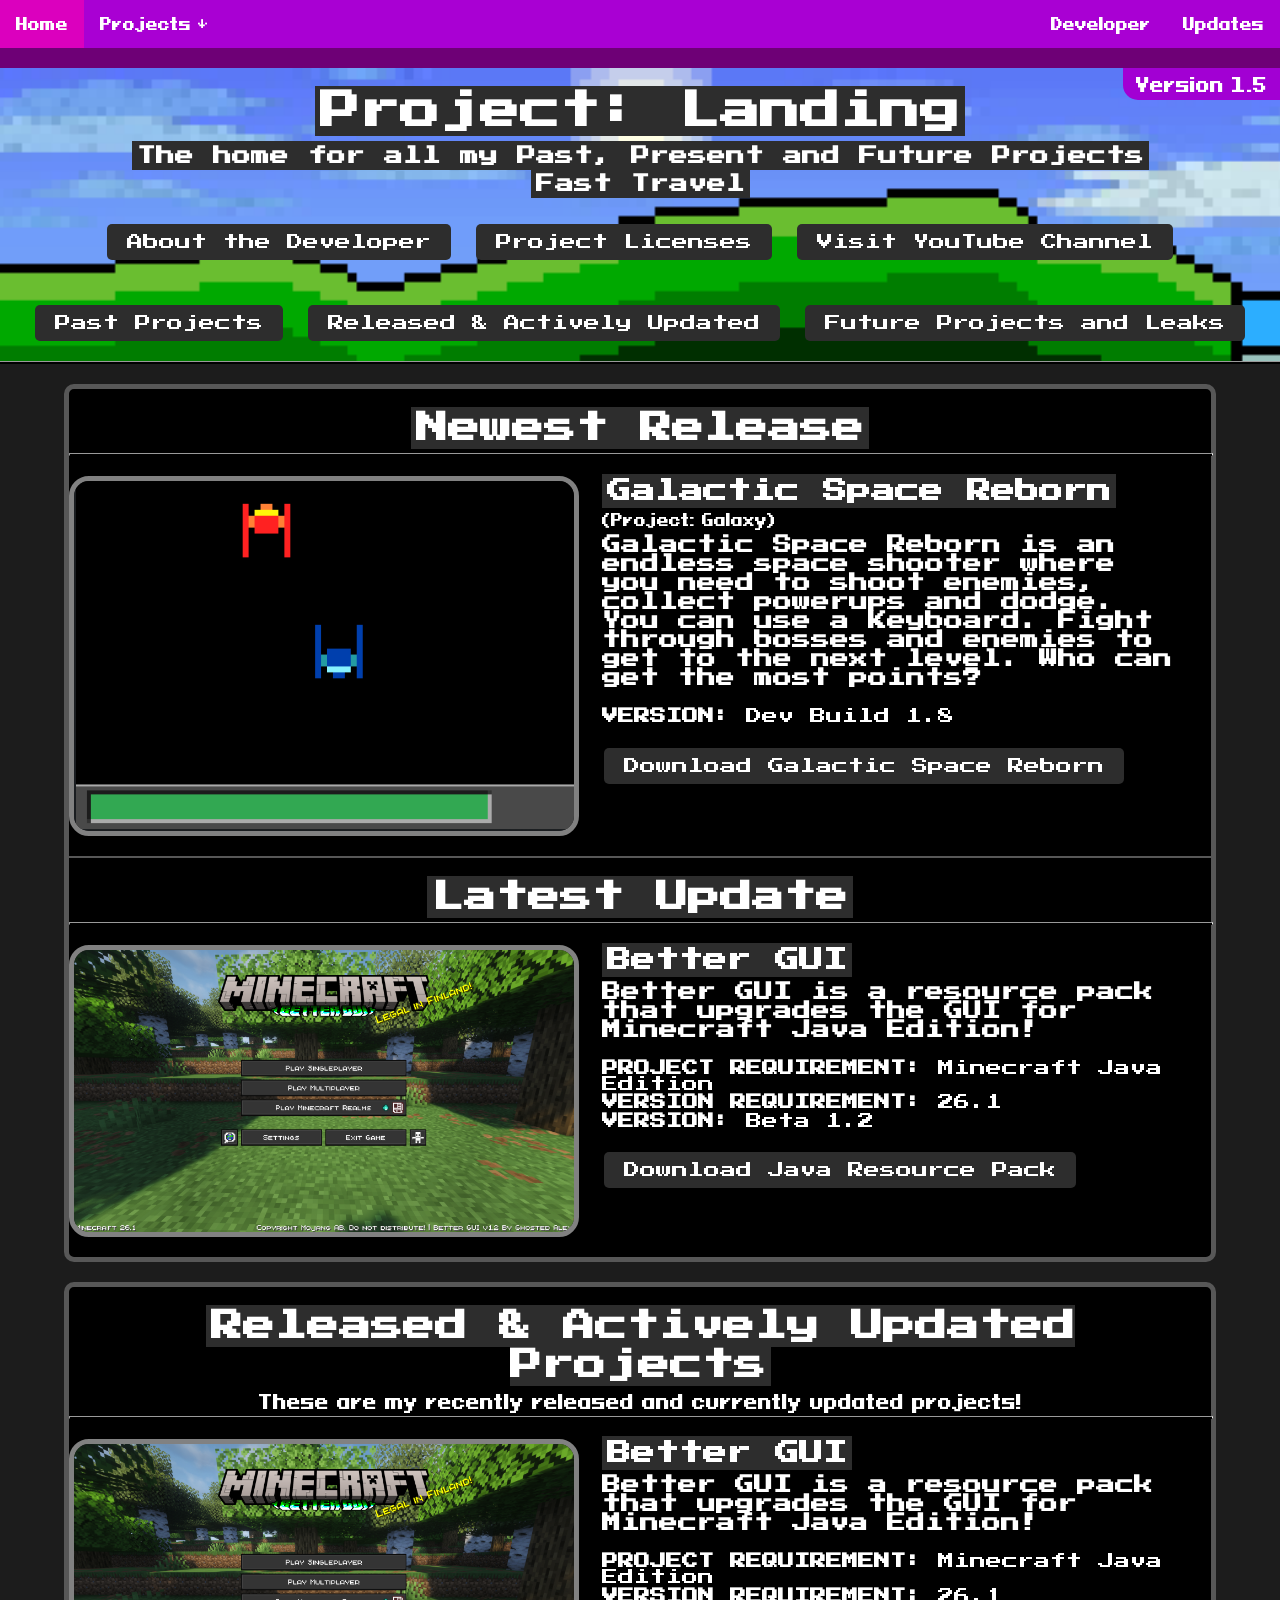
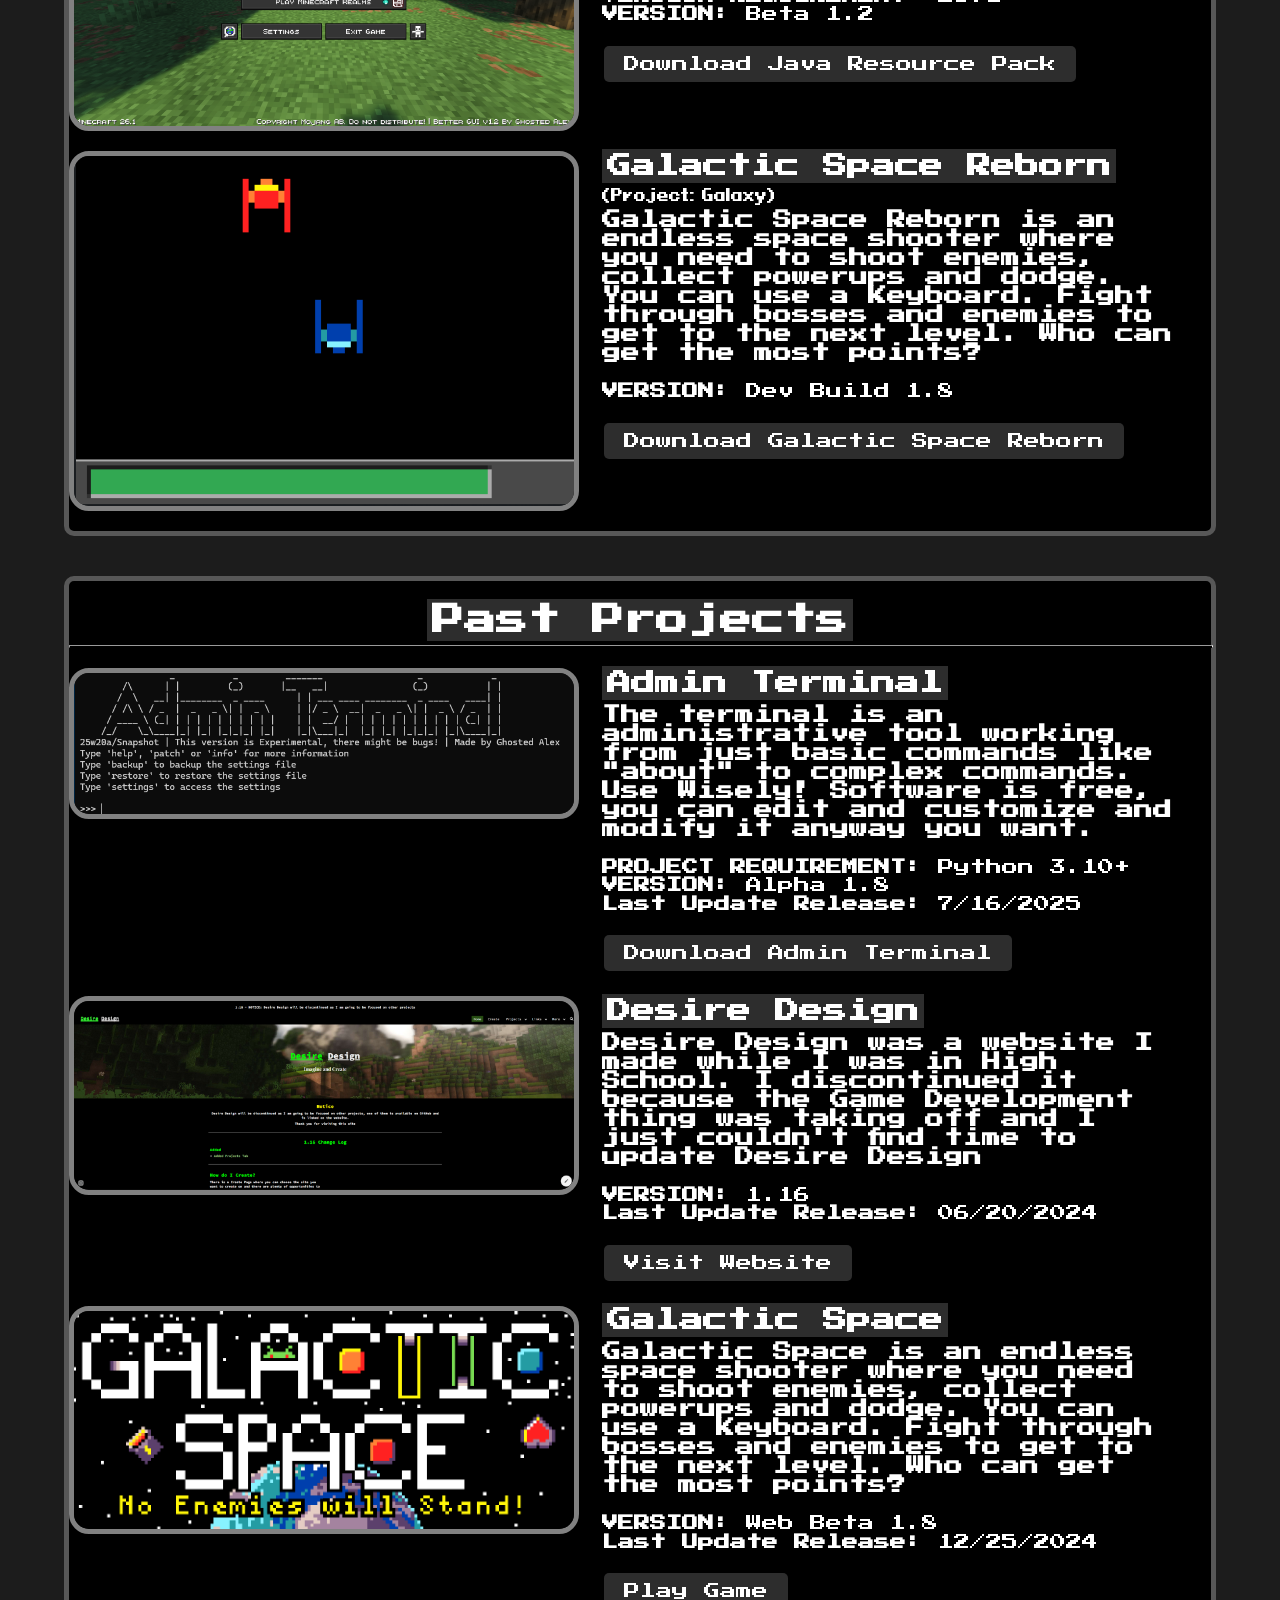
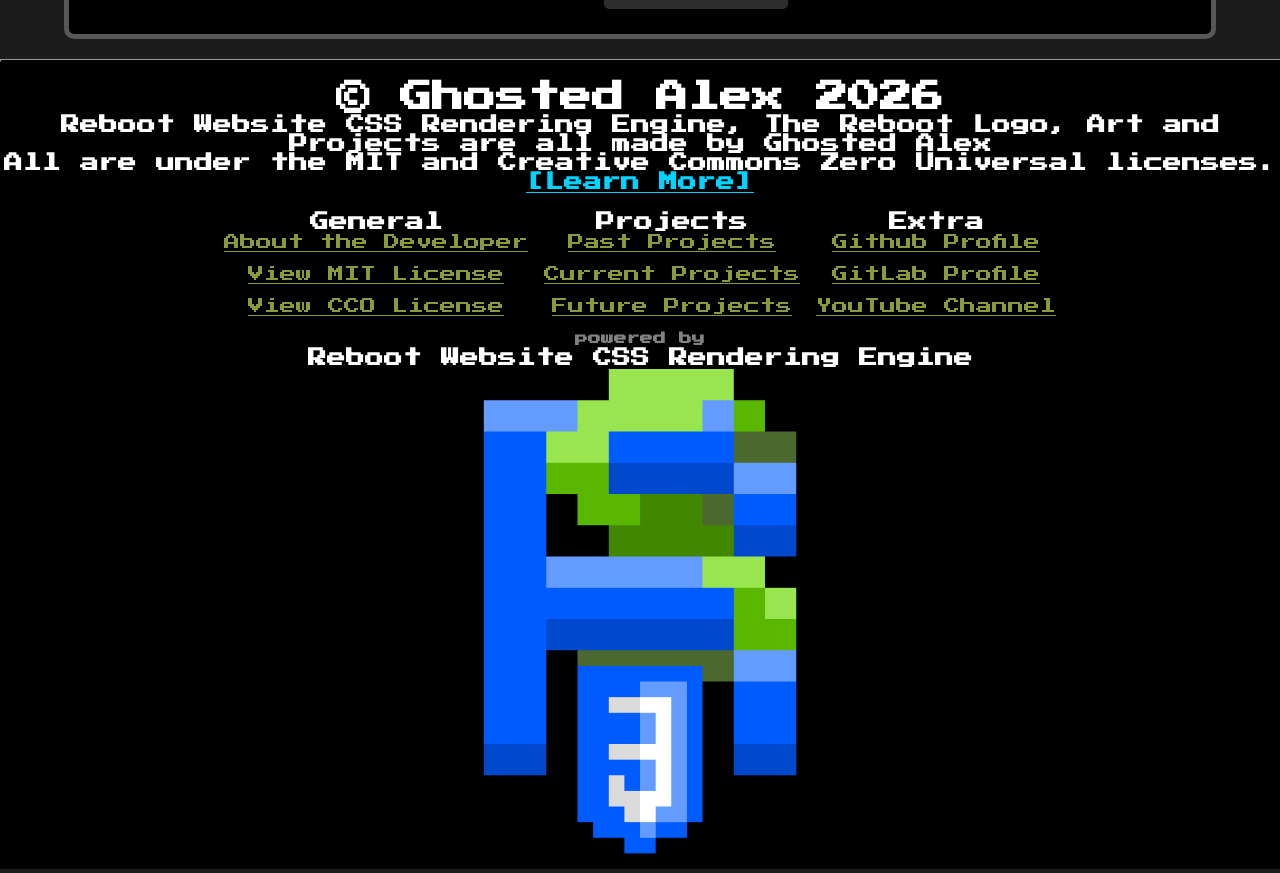
==== index.html @ 2c19c84f "Massive Website Update + Engine Overhaul" ====
<!DOCTYPE html>
<html lang="en">

<head>
    <meta charset="UTF-8">
    <meta name="viewport" content="width=device-width, initial-scale=1.0">
    <title>Project: Landing</title>
    <link rel="shortcut icon" href="assets/images/icon.ico" type="image/x-icon">
    <link rel="stylesheet" href="assets/styles/reboot_v2.css">
</head>

<body>
    <div id="invalid">
        <div class="center">
            <h1 class="error">Webiste Rendering Error</h1>
            <hr class="no_limit">
            <h3>Error: Screen Too Small</h3>
            <br>
            <p>Error Message:</p>
            <h3>This website is not made to render on screens/windows this small or to be rendered in a sidebar.</h3>
            <br>
            <details>
                <summary>Fix It</summary>
                <h3>Please visit this site on a bigger screen or increase the size of your browser window or Rotate the orientation of your phone/tablet or visit the website in a browser</h3>
            </details>
            <br>
            <h3>This screen prevents visual glitches on the website.</h3>
        </div>
    </div>
    <div id="desktop">
        <nav id="navBar">
            <ul id="nav_links">
                <div class="nav-left">
                    <li>
                        <a id="active" href="index.html">
                            <span>Home</span>
                        </a>
                    </li>
                    <li>
                        <div class="dropdown">
                            <button class="dropbtn">Projects &darr;</button>
                            <div class="dropdown-content">
                                <a href="#past" class="clean-link">
                                    <span>Past Projects</span>
                                </a>
                                <a href="#now" class="clean-link">
                                    <span>Released & Actively Updated Projects</span>
                                </a>
                                <a href="#future" class="future_ajacent clean-link">
                                    <span>Future Projects and Leaks</span>
                                </a>
                                <div class="depth-effect"><br></div>
                            </div>
                        </div>
                    </li>
                </div>
                <div class="nav-right">
                    <li>
                        <a href="developer.html">
                            <span>Developer</span>
                        </a>
                    </li>
                    <li>
                        <a href="update.html">
                            <span>Updates</span>
                        </a>
                    </li>
                </div>
            </ul>
            <div class="depth-effect"><br></div>
            <div class="right version_banner">
                <h3>Version <span id="version">{VERSION_PLACEHOLDER}</span></h3>
            </div>
        </nav>
        <div class="center">
            <div class="title-image">
                <h1 class="big"><code>Project: Landing</code></h1>
                <h3><code>The home for all my Past, Present and Future Projects</code></h3>

                <h3><code>Fast Travel</code></h3>
            
                <div class="button-container">
                    <button onclick="window.location.href='developer.html'">About the Developer</button>
                    <button onclick="window.location.href='licenses.html'">Project Licenses</button>
                    <button onclick="window.location.href='https://www.youtube.com/@ghostedalex06'">Visit YouTube Channel</button>
                </div>
            
                <div class="button-container">
                    <button onclick="window.location.href='#past'">Past Projects</button>
                    <button onclick="window.location.href='#now'">Released & Actively Updated</button>
                    <button onclick="window.location.href='#future'" class="future_ajacent">Future Projects and Leaks</button>
                </div>
                <hr class="no_limit">
            </div>
            <div class="center_content">
                <br>
                <div id="new_release">
                    <br>
                    <h1><code>Newest Release</code></h1>
                    <hr class="no_limit">
                    <br>
                </div>
                <div id="new_update">
                    <br>
                    <h1><code>Latest Update</code></h1>
                    <hr class="no_limit">
                    <br>
                </div>
                <br>
                <div id="now">
                    <br>
                    <h1><code>Released & Actively Updated Projects</code></h1>
                    <h3>These are my recently released and currently updated projects!</h3>
                    <hr class="no_limit">
                    <br>
                </div>
                <br class="future_ajacent">
                <div id="future">
                    <br>
                    <h1><code>Get Ready for NEW PROJECTS!</code></h1>
                    <summary><h3>Future Projects and Leaks</h3></summary>
                    <hr class="no_limit">
                    <br>
                </div>
                <br>
                <div id="past">
                    <br>
                    <h1><code>Past Projects</code></h1>
                    <hr class="no_limit">
                    <br>
                </div>
            </div>
        </div>
        <br>
    </div>
    <iframe id="footer-iframe" src="assets/share/footer.html" style="width: 100%; height: 1095px;" frameborder="0"></iframe>
    <script src="assets/scripts/main.js"></script>
</body>


</html>
---- assets/styles/reboot_v2.css ----
/* 
Reboot Website CSS Rendering Engine v2.0 
Copyright (c) Ghosted Alex 2026
Made under the MIT license

Learn more about the MIT license at https://opensource.org/license/mit
*/

body {
    background-color: #1c1c1c;
    color: #ffffff;
    font-family: pixel;
    margin: 0px;
}

footer {
    background-color: #000000;
    color: #ffffff;
    font-family: press_start;
    margin: 0px;
    text-align: center;
    align-items: center;
}

footer
div.left {
    text-align: left;
}

iframe {
    overflow: hidden;
}

footer {
    overflow: hidden;
}

.footer {
    overflow-y: hidden;
}

footer .powered-by {
    font-size: 0.8em;
    color: #818181;
    text-transform: lowercase;
}

/* Example logic to separate the legal block from the engine brand */
.legal-text {
    color: #a0a0a0; /* Dimmer grey for the fine print */
    font-size: 0.9em;
}

.engine-brand {
    color: #ffffff; /* Bright white for the engine name */
}

h1, h2, h3, h4, h5, h6, p {
    margin: 2.5px;
}

.status {
    display: block;
    margin-left: auto;
    margin-right: auto;
    width: 150px;
    margin-bottom: 13px;
}

#new_release {
    border-top-left-radius: 10px;
    border-top-right-radius: 10px;
    border-bottom-left-radius: 0px;
    border-bottom-right-radius: 0px;
    border-left: 5px solid #575757;
    border-top: 5px solid #575757;
    border-right: 5px solid #575757;
    border-bottom: 1px solid #575757;
    background-color: #000000;
}
#new_update {
    border-top-left-radius: 0px;
    border-top-right-radius: 0px;
    border-bottom-left-radius: 10px;
    border-bottom-right-radius: 10px;
    border-left: 5px solid #575757;
    border-top: 1px solid #575757;
    border-right: 5px solid #575757;
    border-bottom: 5px solid #575757;
    background-color: #000000;
}

hr.subsection {
    width: 50%;
    height: 1px;
    background: #000000;
    border-bottom: 1px solid rgb(0, 0, 0);
}

hr.no_limit {
    width: 100%;
    height: 1px;
    background: #000000;
    border-bottom: 1px solid rgb(0, 0, 0);
}

hr {
    width: 75%;
    height: 1px;
    background: #434343;
    border-bottom: 1px solid black;
    margin: 0px;
}

button {
    background-color: #2d2d2d;
    color: #ffffff;
    border: none;
    padding: 10px 20px;
    border-radius: 5px;
    cursor: pointer;
    font-size: 1em;
    font-family: press_start;
    margin: 5px;
}

button:hover {
    background-color: #434343;
}

.center {
    justify-content: center;
    align-items: center;
    text-align: center;
    margin-top: 0px;
    overflow: hidden;
}

.center_content {
    margin-left: 5%;
    margin-right: 5%;
}

code {
    background-color: #2d2d2d;
    padding: 5px;
    font-family: press_start;
    color: #ffffff;
    margin-bottom: 5px;
}

.big {
    font-size: 2.5em;
}

div.left {
    text-align: left;
    margin-right: 20px;
}

div.right {
    text-align: right;
    margin-left: 20px;
}

div.flex {
    display: flex;
    align-items: flex-start;
}

div.right.flex .text {
    text-align: right !important;
    align-items: flex-end;
    margin-right: 20px;
    margin-left: 0px;
}

div.right.flex .image {
    margin-right: 0px; 
    margin-left: 20px;
}

div.text {
    display: flex;
    flex-direction: column;
    align-items: left;
}

.image {
    margin-right: 20px;
    align-items: left;
    border: 5px solid #818181;
    border-radius: 20px;
    background-color: #1c1c1c;
}

#now, #future, #past {
    border-radius: 10px;
    border: 5px solid #575757;
    background-color: #000000;
}

div.gallery {
    border: 5px solid #818181;
    border-radius: 20px;
    background-color: #050505;
}

div.gallery
img {
    border: 5px solid #4e4e4e;
    border-radius: 20px;
    background-color: #1c1c1c;
}

img.inline {
    border-radius: 15px;
}

.inline-required {
    display: inline-block;
}

div.title {
    font-family: pixel;
}

div.desc {
    font-family: press_start;
}

div.right.flex div.title, 
div.right.flex div.desc {
    text-align: right;
}
div.left.flex div.title, 
div.left.flex div.desc {
    text-align: left;
}

div.right {
    text-align: right;
    margin-left: 20px;
}

.inline {
    display: inline-block;
    vertical-align: middle;
}

div.title-image {
    background-image: url("../images/background.png");
    background-repeat: no-repeat;
    background-position: center;
    background-size: cover;

    /* Modern Layout Control */
    display: flex;
    flex-direction: column;
    justify-content: center;
    /* Vertically centers the content */
    align-items: center;
    /* Horizontally centers the buttons/text */

    min-height: 0px;
    /* Uses 80% of the viewport height */
    width: 100%;
    margin-top: 68px;
    /* Keeping your offset */
    padding-top: 20px;
    /* Adds breathing room instead of <br> */
    box-sizing: border-box;
    /* Prevents padding from breaking width */
}

/* Group your buttons for better control */
.button-container {
    display: flex;
    flex-wrap: wrap;
    /* Allows buttons to wrap on smaller screens */
    justify-content: center;
    gap: 15px;
    /* Spacing between buttons without <br> */
    margin-top: 20px;
    padding-bottom: 15px;
}

div.buttons button a {
    color: #ffffff;
    text-decoration: none;
}

nav#navBar {
    background-color: #a900d3;
    position: fixed;
    top: 0;
    left: 0;
    width: 100%;
    z-index: 1000;
}
/* nav#navBar {
    display: flex;
    flex-direction: column;
    / 1. Change stretch to flex-start to stop children from filling width /
    align-items: flex-start; 
    
    background-color: #a900d3;
    position: fixed;
    top: 0;
    width: 100%;
} */

ul#nav_links {
    display: flex;
    justify-content: space-between;
    /* 2. Explicitly tell the nav list to fill the width */
    width: 100%; 
    margin: 0;
    padding: 0;
    list-style: none;
}

.version_banner {
    position: absolute;
    right: 0px;
    top: 100%; /* Positions it exactly at the bottom edge of the nav */
    background-color: #a200d3;
    padding: 2px 10px;
    border-radius: 0 0 0px 15px;
    color: white;
}

.nav-left, .nav-right {
    display: flex; /* Makes the LI elements sit horizontally */
}

div.depth-effect{
    padding: 0px;
    background-color: #6e0076;
}
div.depth-effect-v2{
    padding: 0px;
    background-color: #ad00ad;
}

a {
    color: #00d4ff;
    text-decoration: underline;
}

a.clean {
    color:rgb(255, 255, 255);
    text-decoration: none;
}

li {
    float: left;
}

li a {
    display: block;
    color: white;
    text-align: center;
    padding: 14px 16px;
    text-decoration: none;
}
li a:hover:not(#active) {
    background-color: #d000ff;
    cursor: pointer;
}
li a#active:hover:not(#active) {
    background-color: #d000ff;
    cursor: pointer;
}

li a#active {
    background-color: #db00be;
    cursor: not-allowed;
}
li a:hover#active{
    background-color: #ff44e6;
    cursor: not-allowed;
}

@font-face {
    font-family: pixel;
    src: url(../fonts/PixeloidSansBold-PKnYd.ttf);
}

@font-face {
    font-family: press_start;
    src: url(../fonts/PressStart2P-Regular.ttf);
}

.dropdown {
    float: left;
    overflow: hidden;
}
/* position: fixed;
top: 0;
left: 0;
z-index: 1000;
text-align: left; */
.dropdown .dropbtn {
    font-size: 16px;
    border: none;
    outline: none;
    color: rgb(255, 255, 255);
    padding: 14px 16px;
    background-color: inherit;
    font-family: inherit;
    margin: 0;
}

.navbar a:hover, .dropdown:hover .dropbtn {
    background-color: rgb(238, 0, 255);
}

.dropdown-content {
    display: none;
    background-color: #9300ac;
    min-width: 160px;
    box-shadow: 0px 8px 16px 0px rgba(0, 0, 0, 0.2);
    z-index: 1;
    position: fixed;
    margin-left: 85px;
    margin-top: 48px;
    top: 0;
    left: 0;
    z-index: 1000;
    text-align: left;
}

.dropdown-content a {
    float: none;
    color: rgb(255, 255, 255);
    padding: 12px 16px;
    text-decoration: none;
    display: block;
    text-align: left;
}

.dropdown-content a:hover {
    background-color: #ff00f7;
}

.dropdown:hover .dropdown-content {
    display: block;
}

@media (min-width: 850px) {
    div#invalid {
        display: none;
    }
    div#mobile {
        display: none;
    }
    div#desktop {
        display: block;
    }
}
@media (max-width: 849px) {
    div#invalid {
        display: block;
    }
    div#desktop {
        display: none;
    }
    .footer {
        display: none;
    }
}
@media (max-width: 500px) {
    .not_mobile_friendly {
        display: none;
    }
}
@media (max-width: 364px) {
    #developer {
        display: none;
    }
}

.color.green {
    color: #899a39;
}

#developer {
    padding-top: 40px;
    padding-bottom: 10px;
}

.pad {
    padding-top: 80px;
    padding-bottom: 10px;
}
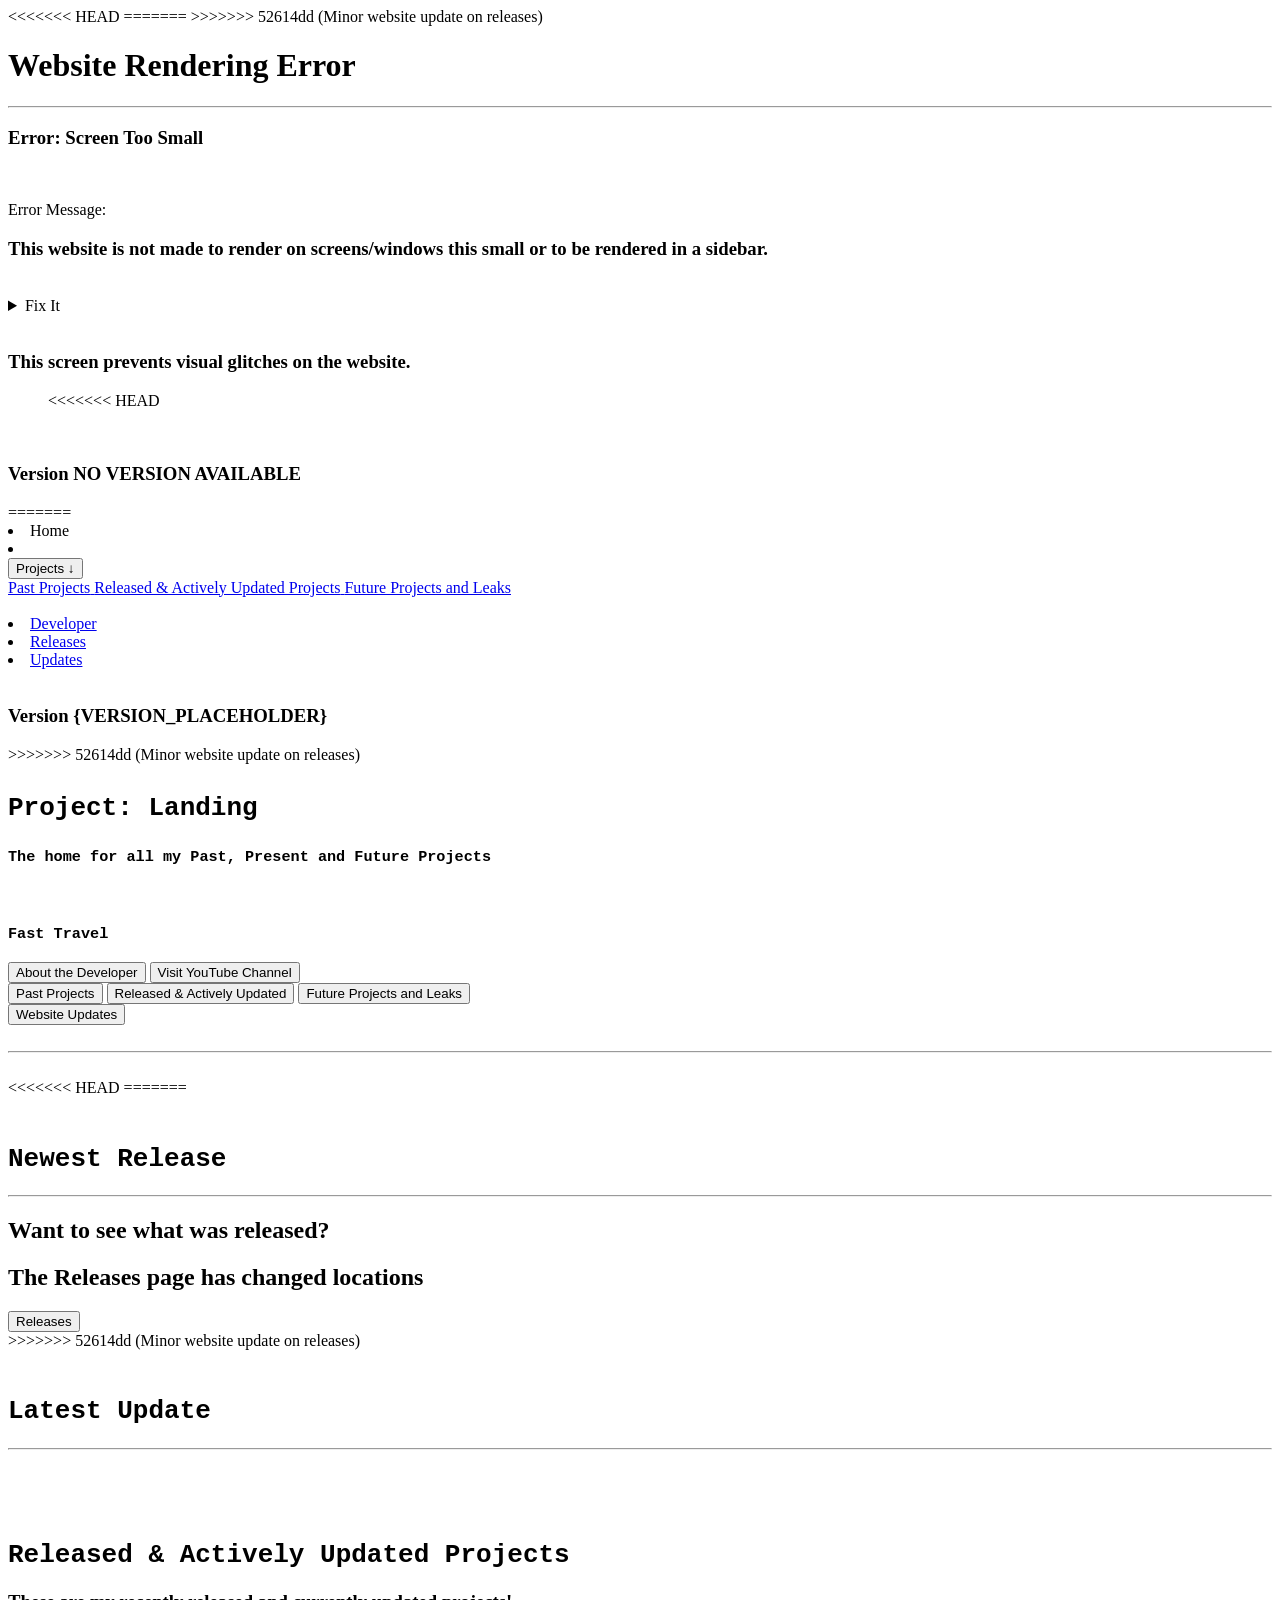
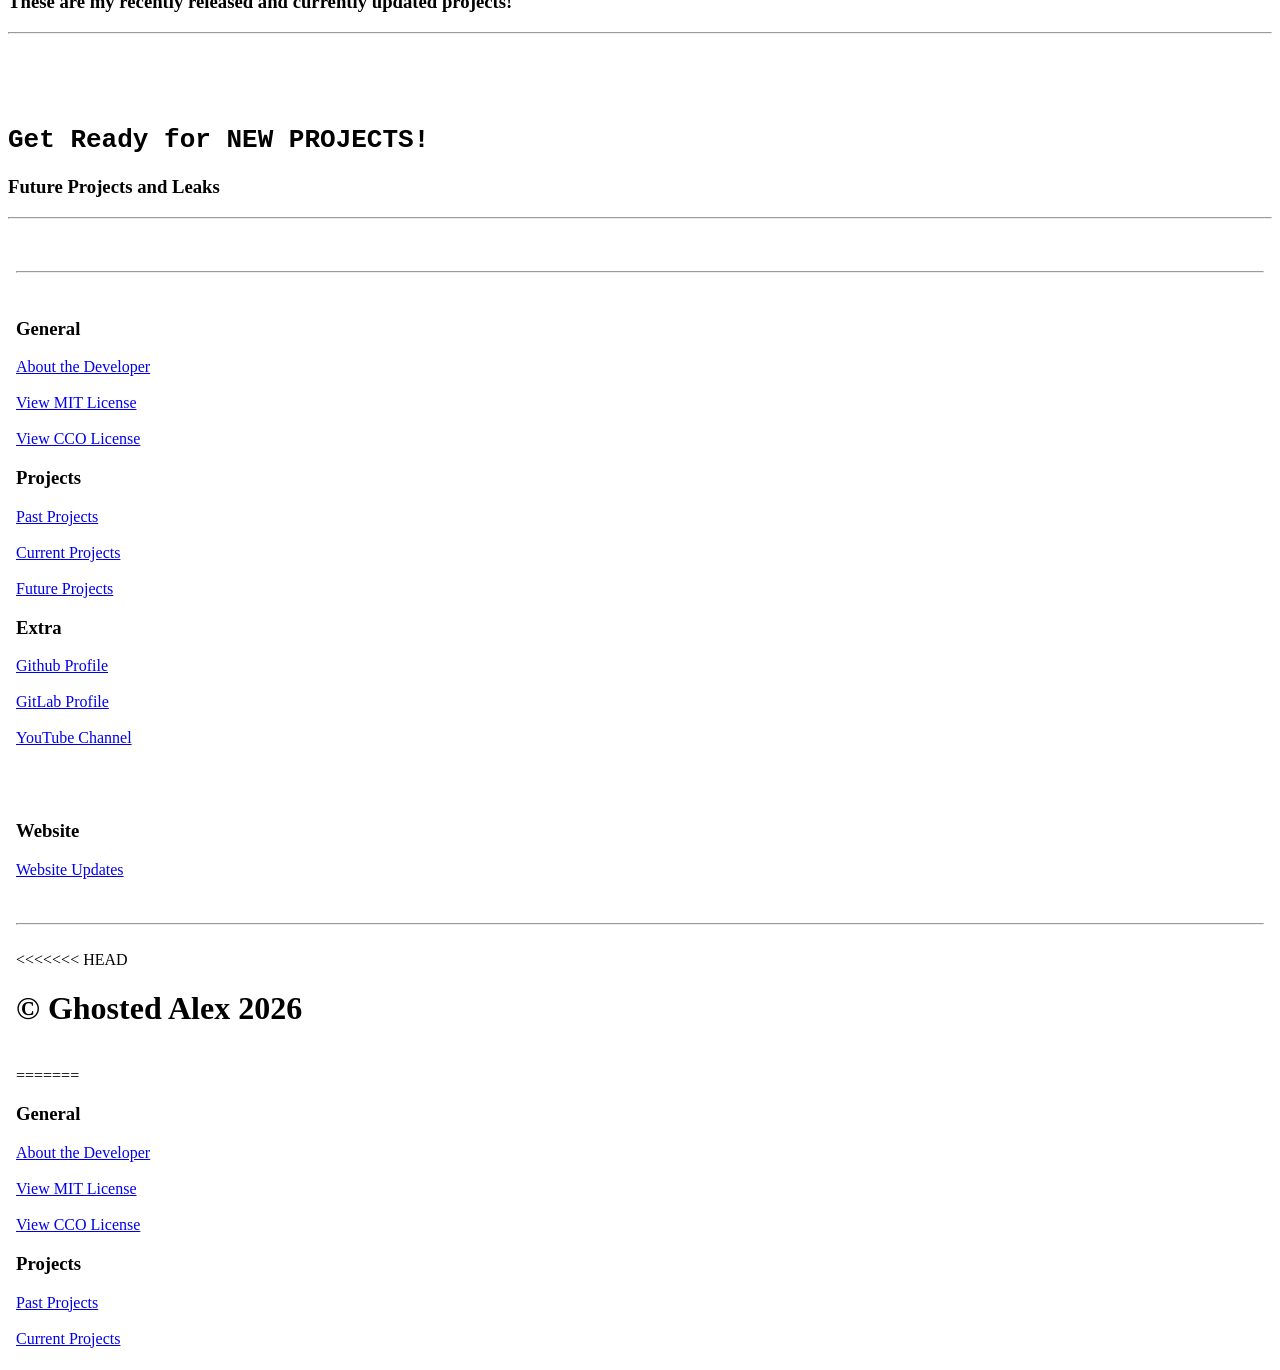
==== commit f049e365: "Release 1.7" ====
--- a/index.html
+++ b/index.html
@@ -4,15 +4,20 @@
 <head>
     <meta charset="UTF-8">
     <meta name="viewport" content="width=device-width, initial-scale=1.0">
+    <!-- <meta http-equiv="Content-Security-Policy" content="default-src 'self'; style-src 'self' 'unsafe-inline'; connect-src 'self' https://gitlab.com https://api.allorigins.win ws://127.0.0.1:3001;"> -->
     <title>Project: Landing</title>
     <link rel="shortcut icon" href="assets/images/icon.ico" type="image/x-icon">
-    <link rel="stylesheet" href="assets/styles/reboot_v2.css">
+    <link rel="stylesheet" href="assets/styles/main.css">
+<<<<<<< HEAD
+    
+=======
+>>>>>>> 52614dd (Minor website update on releases)
 </head>
 
 <body>
     <div id="invalid">
         <div class="center">
-            <h1 class="error">Webiste Rendering Error</h1>
+            <h1 class="error">Website Rendering Error</h1>
             <hr class="no_limit">
             <h3>Error: Screen Too Small</h3>
             <br>
@@ -30,9 +35,17 @@
     <div id="desktop">
         <nav id="navBar">
             <ul id="nav_links">
+<<<<<<< HEAD
+                <div class="nav-left"></div>
+                <div class="nav-right"></div>
+            </ul>
+            <div class="depth-effect"><br></div>
+            <div class="right version_banner">
+                <h3>Version <span class="version">NO VERSION AVAILABLE</span></h3>
+=======
                 <div class="nav-left">
                     <li>
-                        <a id="active" href="index.html">
+                        <a id="active">
                             <span>Home</span>
                         </a>
                     </li>
@@ -40,13 +53,13 @@
                         <div class="dropdown">
                             <button class="dropbtn">Projects &darr;</button>
                             <div class="dropdown-content">
-                                <a href="#past" class="clean-link">
+                                <a href="index.html#past" class="clean-link">
                                     <span>Past Projects</span>
                                 </a>
-                                <a href="#now" class="clean-link">
+                                <a href="index.html#now" class="clean-link">
                                     <span>Released & Actively Updated Projects</span>
                                 </a>
-                                <a href="#future" class="future_ajacent clean-link">
+                                <a href="index.html#future" class="future_ajacent clean-link">
                                     <span>Future Projects and Leaks</span>
                                 </a>
                                 <div class="depth-effect"><br></div>
@@ -61,6 +74,11 @@
                         </a>
                     </li>
                     <li>
+                        <a href="releases.html">
+                            <span>Releases</span>
+                        </a>
+                    </li>
+                    <li>
                         <a href="update.html">
                             <span>Updates</span>
                         </a>
@@ -69,7 +87,8 @@
             </ul>
             <div class="depth-effect"><br></div>
             <div class="right version_banner">
-                <h3>Version <span id="version">{VERSION_PLACEHOLDER}</span></h3>
+                <h3>Version <span class="version">{VERSION_PLACEHOLDER}</span></h3>
+>>>>>>> 52614dd (Minor website update on releases)
             </div>
         </nav>
         <div class="center">
@@ -77,29 +96,39 @@
                 <h1 class="big"><code>Project: Landing</code></h1>
                 <h3><code>The home for all my Past, Present and Future Projects</code></h3>
 
+                <br>
+
                 <h3><code>Fast Travel</code></h3>
             
-                <div class="button-container">
+                <div>
                     <button onclick="window.location.href='developer.html'">About the Developer</button>
-                    <button onclick="window.location.href='licenses.html'">Project Licenses</button>
                     <button onclick="window.location.href='https://www.youtube.com/@ghostedalex06'">Visit YouTube Channel</button>
+                    <br>
+                    <button onclick="window.location.href='./past.html'">Past Projects</button>
+                    <button onclick="window.location.href='#now'">Released & Actively Updated</button>
+                    <button onclick="window.location.href='#future'">Future Projects and Leaks</button>
+                    <br>
+                    <button onclick="window.location.href='./update.html'">Website Updates</button>
                 </div>
-            
-                <div class="button-container">
-                    <button onclick="window.location.href='#past'">Past Projects</button>
-                    <button onclick="window.location.href='#now'">Released & Actively Updated</button>
-                    <button onclick="window.location.href='#future'" class="future_ajacent">Future Projects and Leaks</button>
-                </div>
+                <br>
                 <hr class="no_limit">
             </div>
             <div class="center_content">
                 <br>
+<<<<<<< HEAD
+=======
                 <div id="new_release">
                     <br>
                     <h1><code>Newest Release</code></h1>
                     <hr class="no_limit">
+                    <h2>Want to see what was released?</h2>
+                    <h2>The Releases page has changed locations</h2>
+                    <a href="releases.html">
+                        <button>Releases</button>
+                    </a>
                     <br>
                 </div>
+>>>>>>> 52614dd (Minor website update on releases)
                 <div id="new_update">
                     <br>
                     <h1><code>Latest Update</code></h1>
@@ -122,20 +151,17 @@
                     <hr class="no_limit">
                     <br>
                 </div>
-                <br>
-                <div id="past">
-                    <br>
-                    <h1><code>Past Projects</code></h1>
-                    <hr class="no_limit">
-                    <br>
-                </div>
             </div>
         </div>
         <br>
     </div>
+
     <iframe id="footer-iframe" src="assets/share/footer.html" style="width: 100%; height: 1095px;" frameborder="0"></iframe>
+
     <script src="assets/scripts/main.js"></script>
+    <script src="assets/scripts/projects.js"></script>
+    <script src="assets/scripts/navigation.js"></script>
+    <script src="assets/scripts/iframe.js"></script>
 </body>
 
-
 </html>
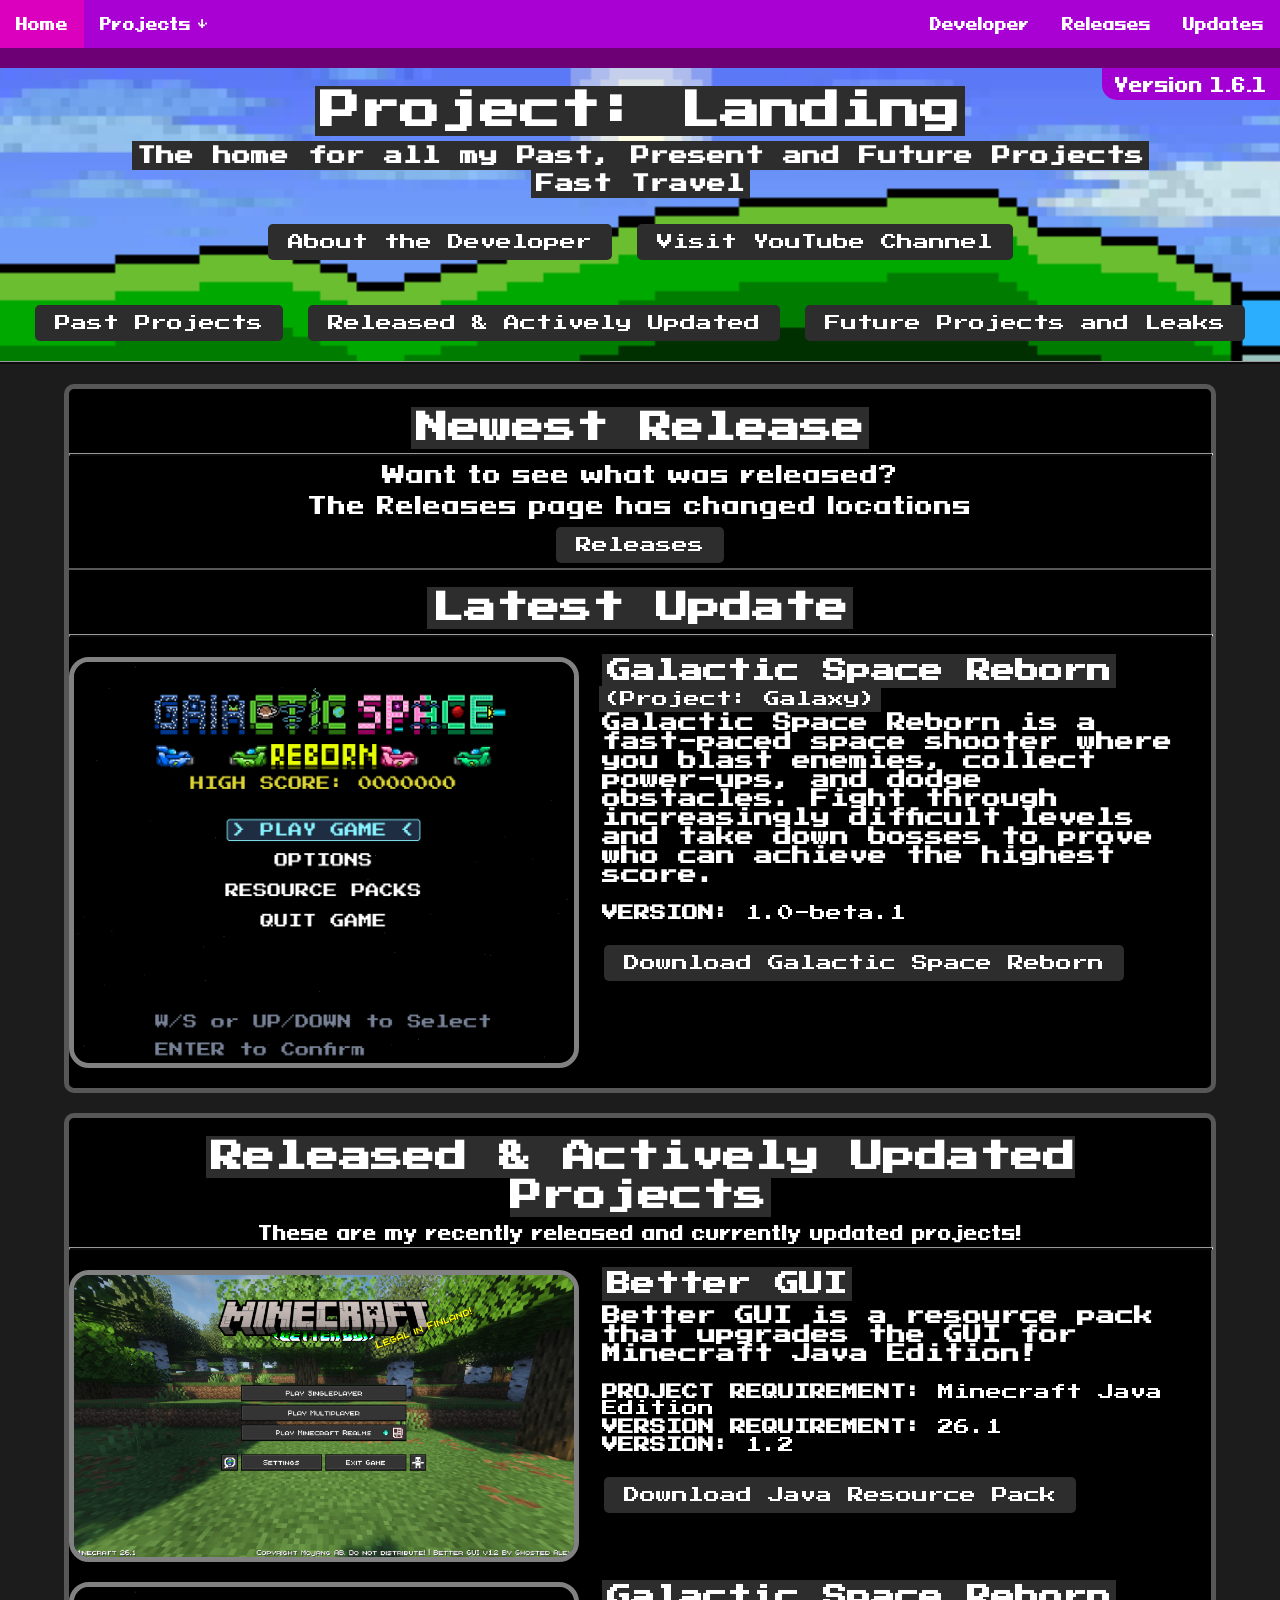
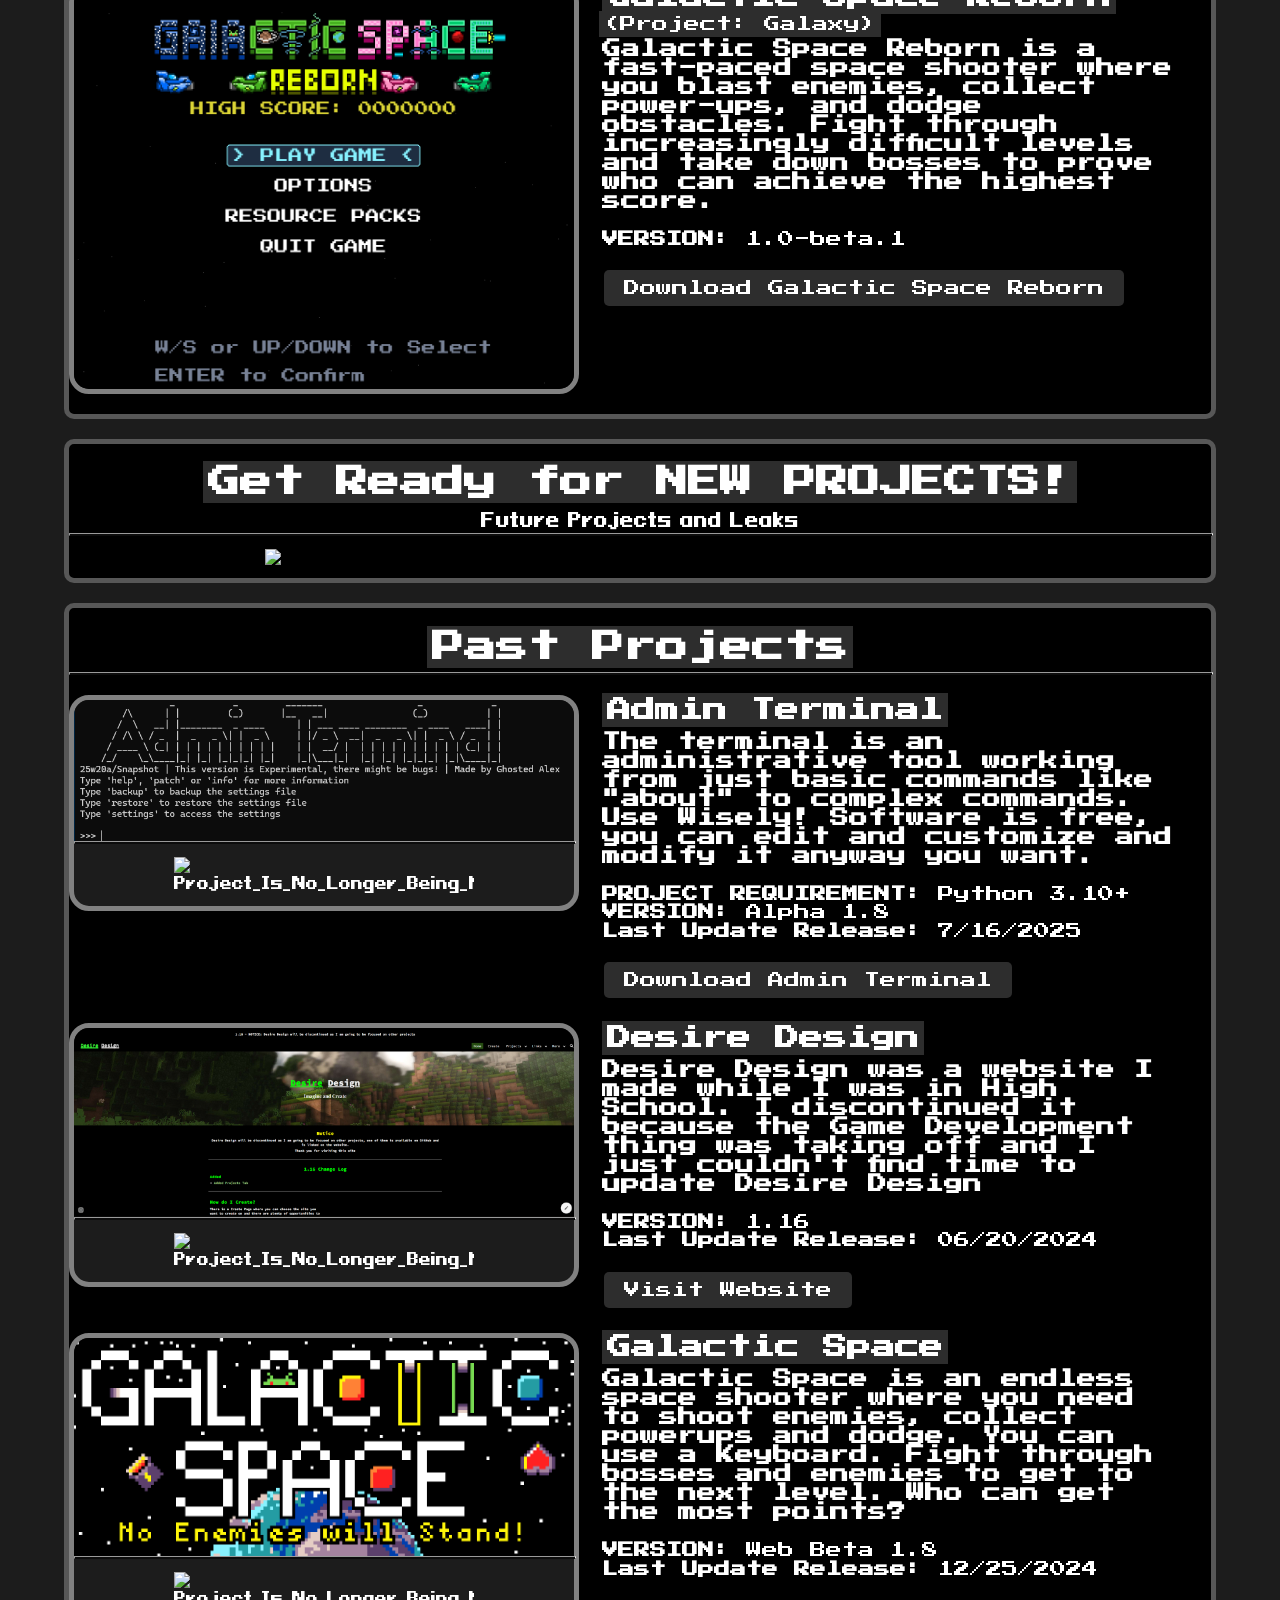
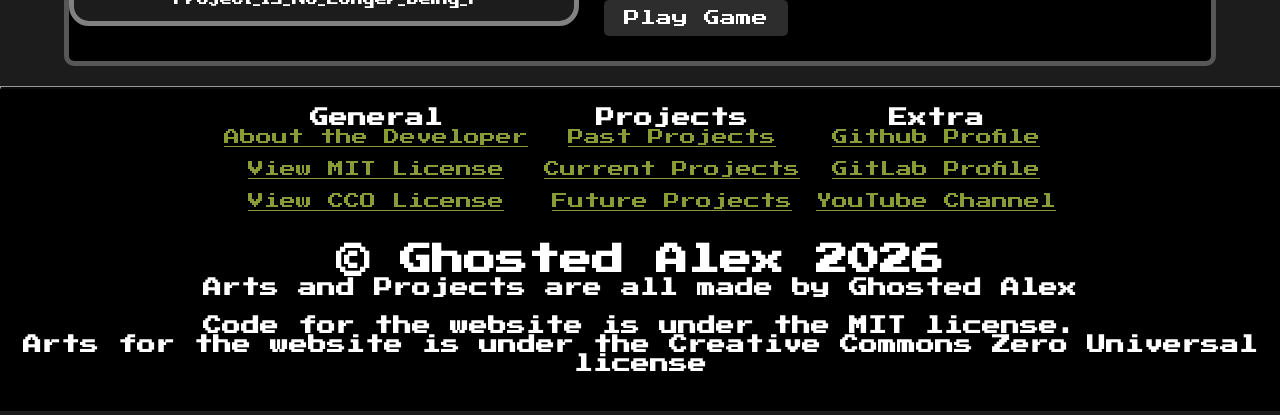
==== commit 52614dde: "Minor website update on releases" ====
--- a/index.html
+++ b/index.html
@@ -4,14 +4,9 @@
 <head>
     <meta charset="UTF-8">
     <meta name="viewport" content="width=device-width, initial-scale=1.0">
-    <!-- <meta http-equiv="Content-Security-Policy" content="default-src 'self'; style-src 'self' 'unsafe-inline'; connect-src 'self' https://gitlab.com https://api.allorigins.win ws://127.0.0.1:3001;"> -->
     <title>Project: Landing</title>
     <link rel="shortcut icon" href="assets/images/icon.ico" type="image/x-icon">
     <link rel="stylesheet" href="assets/styles/main.css">
-<<<<<<< HEAD
-    
-=======
->>>>>>> 52614dd (Minor website update on releases)
 </head>
 
 <body>
@@ -35,14 +30,6 @@
     <div id="desktop">
         <nav id="navBar">
             <ul id="nav_links">
-<<<<<<< HEAD
-                <div class="nav-left"></div>
-                <div class="nav-right"></div>
-            </ul>
-            <div class="depth-effect"><br></div>
-            <div class="right version_banner">
-                <h3>Version <span class="version">NO VERSION AVAILABLE</span></h3>
-=======
                 <div class="nav-left">
                     <li>
                         <a id="active">
@@ -88,7 +75,6 @@
             <div class="depth-effect"><br></div>
             <div class="right version_banner">
                 <h3>Version <span class="version">{VERSION_PLACEHOLDER}</span></h3>
->>>>>>> 52614dd (Minor website update on releases)
             </div>
         </nav>
         <div class="center">
@@ -96,27 +82,22 @@
                 <h1 class="big"><code>Project: Landing</code></h1>
                 <h3><code>The home for all my Past, Present and Future Projects</code></h3>
 
-                <br>
-
                 <h3><code>Fast Travel</code></h3>
             
-                <div>
+                <div class="button-container">
                     <button onclick="window.location.href='developer.html'">About the Developer</button>
                     <button onclick="window.location.href='https://www.youtube.com/@ghostedalex06'">Visit YouTube Channel</button>
-                    <br>
-                    <button onclick="window.location.href='./past.html'">Past Projects</button>
+                </div>
+            
+                <div class="button-container">
+                    <button onclick="window.location.href='#past'">Past Projects</button>
                     <button onclick="window.location.href='#now'">Released & Actively Updated</button>
-                    <button onclick="window.location.href='#future'">Future Projects and Leaks</button>
-                    <br>
-                    <button onclick="window.location.href='./update.html'">Website Updates</button>
+                    <button onclick="window.location.href='#future'" class="future_ajacent">Future Projects and Leaks</button>
                 </div>
-                <br>
                 <hr class="no_limit">
             </div>
             <div class="center_content">
                 <br>
-<<<<<<< HEAD
-=======
                 <div id="new_release">
                     <br>
                     <h1><code>Newest Release</code></h1>
@@ -128,7 +109,6 @@
                     </a>
                     <br>
                 </div>
->>>>>>> 52614dd (Minor website update on releases)
                 <div id="new_update">
                     <br>
                     <h1><code>Latest Update</code></h1>
@@ -151,17 +131,20 @@
                     <hr class="no_limit">
                     <br>
                 </div>
+                <br>
+                <div id="past">
+                    <br>
+                    <h1><code>Past Projects</code></h1>
+                    <hr class="no_limit">
+                    <br>
+                </div>
             </div>
         </div>
         <br>
     </div>
-
     <iframe id="footer-iframe" src="assets/share/footer.html" style="width: 100%; height: 1095px;" frameborder="0"></iframe>
-
     <script src="assets/scripts/main.js"></script>
-    <script src="assets/scripts/projects.js"></script>
-    <script src="assets/scripts/navigation.js"></script>
-    <script src="assets/scripts/iframe.js"></script>
 </body>
 
+
 </html>
--- a/assets/styles/main.css
+++ b/assets/styles/main.css
@@ -0,0 +1,503 @@
+/* 
+Project: Landing CSS Rendering Engine
+Copyright (c) Ghosted Alex 2026
+Made under the MIT license
+
+Learn more about the MIT license at https://opensource.org/license/mit
+*/
+
+body {
+    background-color: #1c1c1c;
+    color: #ffffff;
+    font-family: pixel;
+    margin: 0px;
+}
+
+footer {
+    background-color: #000000;
+    color: #ffffff;
+    font-family: press_start;
+    margin: 0px;
+    text-align: center;
+    align-items: center;
+}
+
+footer
+div.left {
+    text-align: left;
+}
+
+iframe {
+    overflow: hidden;
+}
+
+footer {
+    overflow: hidden;
+}
+
+.footer {
+    overflow-y: hidden;
+}
+
+footer .powered-by {
+    font-size: 0.8em;
+    color: #818181;
+    text-transform: lowercase;
+}
+
+/* Example logic to separate the legal block from the engine brand */
+.legal-text {
+    color: #a0a0a0; /* Dimmer grey for the fine print */
+    font-size: 0.9em;
+}
+
+.engine-brand {
+    color: #ffffff; /* Bright white for the engine name */
+}
+
+h1, h2, h3, h4, h5, h6, p {
+    margin: 2.5px;
+}
+
+.status {
+    display: block;
+    margin-left: auto;
+    margin-right: auto;
+    width: 300px;
+    margin-bottom: 13px;
+    margin-top: 13px;
+}
+
+#new_release {
+    border-top-left-radius: 10px;
+    border-top-right-radius: 10px;
+    border-bottom-left-radius: 0px;
+    border-bottom-right-radius: 0px;
+    border-left: 5px solid #575757;
+    border-top: 5px solid #575757;
+    border-right: 5px solid #575757;
+    border-bottom: 1px solid #575757;
+    background-color: #000000;
+}
+#new_update {
+    border-top-left-radius: 0px;
+    border-top-right-radius: 0px;
+    border-bottom-left-radius: 10px;
+    border-bottom-right-radius: 10px;
+    border-left: 5px solid #575757;
+    border-top: 1px solid #575757;
+    border-right: 5px solid #575757;
+    border-bottom: 5px solid #575757;
+    background-color: #000000;
+}
+
+hr.subsection {
+    width: 50%;
+    height: 1px;
+    background: rgb(12, 12, 12);
+    border-bottom: 1px solid rgb(12, 12, 12);
+}
+
+hr.no_limit {
+    width: 100%;
+    height: 1px;
+    background: rgb(12, 12, 12);
+    border-bottom: 1px solid rgb(12, 12, 12);
+}
+
+hr {
+    width: 75%;
+    height: 1px;
+    background: rgb(12, 12, 12);
+    border-bottom: 1px solid rgb(12, 12, 12);
+    margin: 0px;
+}
+
+button {
+    background-color: #2d2d2d;
+    color: #ffffff;
+    border: none;
+    padding: 10px 20px;
+    border-radius: 5px;
+    cursor: pointer;
+    font-size: 1em;
+    font-family: press_start;
+    margin: 5px;
+}
+
+button:hover {
+    background-color: #434343;
+}
+
+.center {
+    justify-content: center;
+    align-items: center;
+    text-align: center;
+    margin-top: 0px;
+    overflow: hidden;
+}
+
+.center_content {
+    margin-left: 5%;
+    margin-right: 5%;
+}
+
+code {
+    background-color: #2d2d2d;
+    padding: 5px;
+    font-family: press_start;
+    color: #ffffff;
+    margin-bottom: 5px;
+}
+
+.big {
+    font-size: 2.5em;
+}
+
+div.left {
+    text-align: left;
+    margin-right: 20px;
+}
+
+div.right {
+    text-align: right;
+    margin-left: 20px;
+}
+
+div.flex {
+    display: flex;
+    align-items: flex-start;
+}
+
+div.right.flex .text {
+    text-align: right !important;
+    align-items: flex-end;
+    margin-right: 20px;
+    margin-left: 0px;
+}
+
+div.right.flex .image {
+    margin-right: 0px; 
+    margin-left: 20px;
+}
+
+div.text {
+    display: flex;
+    flex-direction: column;
+    align-items: left;
+}
+
+.image {
+    margin-right: 20px;
+    align-items: left;
+    border: 5px solid #818181;
+    border-radius: 20px;
+    background-color: #1c1c1c;
+}
+
+#past
+img.project_image {
+    border-bottom-left-radius: 0px !important;
+    border-bottom-right-radius: 0px !important;
+}
+
+#now, #future, #past {
+    border-radius: 10px;
+    border: 5px solid #575757;
+    background-color: #000000;
+}
+
+div.gallery {
+    border: 5px solid #818181;
+    border-radius: 20px;
+    background-color: #050505;
+}
+
+div.gallery
+img {
+    border: 5px solid #4e4e4e;
+    border-radius: 20px;
+    background-color: #1c1c1c;
+}
+
+img.inline {
+    border-radius: 15px;
+}
+
+.inline-required {
+    display: inline-block;
+}
+
+div.title {
+    font-family: pixel;
+}
+
+div.desc {
+    font-family: press_start;
+}
+
+div.right.flex div.title, 
+div.right.flex div.desc {
+    text-align: right;
+}
+div.left.flex div.title, 
+div.left.flex div.desc {
+    text-align: left;
+}
+
+div.right {
+    text-align: right;
+    margin-left: 20px;
+}
+
+.inline {
+    display: inline-block;
+    vertical-align: middle;
+}
+
+div.title-image {
+    background-image: url("../images/background.png");
+    background-repeat: no-repeat;
+    background-position: center;
+    background-size: cover;
+
+    /* Modern Layout Control */
+    display: flex;
+    flex-direction: column;
+    justify-content: center;
+    /* Vertically centers the content */
+    align-items: center;
+    /* Horizontally centers the buttons/text */
+
+    min-height: 0px;
+    /* Uses 80% of the viewport height */
+    width: 100%;
+    margin-top: 68px;
+    /* Keeping your offset */
+    padding-top: 20px;
+    /* Adds breathing room instead of <br> */
+    box-sizing: border-box;
+    /* Prevents padding from breaking width */
+}
+
+/* Group your buttons for better control */
+.button-container {
+    display: flex;
+    flex-wrap: wrap;
+    /* Allows buttons to wrap on smaller screens */
+    justify-content: center;
+    gap: 15px;
+    /* Spacing between buttons without <br> */
+    margin-top: 20px;
+    padding-bottom: 15px;
+}
+
+div.buttons button a {
+    color: #ffffff;
+    text-decoration: none;
+}
+
+nav#navBar {
+    background-color: #a900d3;
+    position: fixed;
+    top: 0;
+    left: 0;
+    width: 100%;
+    z-index: 1000;
+}
+/* nav#navBar {
+    display: flex;
+    flex-direction: column;
+    / 1. Change stretch to flex-start to stop children from filling width /
+    align-items: flex-start; 
+    
+    background-color: #a900d3;
+    position: fixed;
+    top: 0;
+    width: 100%;
+} */
+
+ul#nav_links {
+    display: flex;
+    justify-content: space-between;
+    /* 2. Explicitly tell the nav list to fill the width */
+    width: 100%; 
+    margin: 0;
+    padding: 0;
+    list-style: none;
+}
+
+.version_banner {
+    position: absolute;
+    right: 0px;
+    top: 100%; /* Positions it exactly at the bottom edge of the nav */
+    background-color: #a200d3;
+    padding: 2px 10px;
+    border-radius: 0 0 0px 15px;
+    color: white;
+}
+
+.nav-left, .nav-right {
+    display: flex; /* Makes the LI elements sit horizontally */
+}
+
+div.depth-effect{
+    padding: 0px;
+    background-color: #6e0076;
+}
+div.depth-effect-v2{
+    padding: 0px;
+    background-color: #ad00ad;
+}
+
+a {
+    color: #00d4ff;
+    text-decoration: underline;
+}
+
+a.clean {
+    color:rgb(255, 255, 255);
+    text-decoration: none;
+}
+
+li {
+    float: left;
+}
+
+li a {
+    display: block;
+    color: white;
+    text-align: center;
+    padding: 14px 16px;
+    text-decoration: none;
+}
+li a:hover:not(#active) {
+    background-color: #d000ff;
+    cursor: pointer;
+}
+li a#active:hover:not(#active) {
+    background-color: #d000ff;
+    cursor: pointer;
+}
+
+li a#active {
+    background-color: #db00be;
+    cursor: not-allowed;
+}
+li a:hover#active{
+    background-color: #ff44e6;
+    cursor: not-allowed;
+}
+
+@font-face {
+    font-family: pixel;
+    src: url(../fonts/PixeloidSansBold-PKnYd.ttf);
+}
+
+@font-face {
+    font-family: press_start;
+    src: url(../fonts/PressStart2P-Regular.ttf);
+}
+
+.dropdown {
+    float: left;
+    overflow: hidden;
+}
+/* position: fixed;
+top: 0;
+left: 0;
+z-index: 1000;
+text-align: left; */
+.dropdown .dropbtn {
+    font-size: 16px;
+    border: none;
+    outline: none;
+    color: rgb(255, 255, 255);
+    padding: 14px 16px;
+    background-color: inherit;
+    font-family: inherit;
+    margin: 0;
+}
+
+.navbar a:hover, .dropdown:hover .dropbtn {
+    background-color: rgb(238, 0, 255);
+}
+
+.dropdown-content {
+    display: none;
+    background-color: #9300ac;
+    min-width: 160px;
+    box-shadow: 0px 8px 16px 0px rgba(0, 0, 0, 0.2);
+    z-index: 1;
+    position: fixed;
+    margin-left: 85px;
+    margin-top: 48px;
+    top: 0;
+    left: 0;
+    z-index: 1000;
+    text-align: left;
+}
+
+.dropdown-content a {
+    float: none;
+    color: rgb(255, 255, 255);
+    padding: 12px 16px;
+    text-decoration: none;
+    display: block;
+    text-align: left;
+}
+
+.dropdown-content a:hover {
+    background-color: #ff00f7;
+}
+
+.dropdown:hover .dropdown-content {
+    display: block;
+}
+
+@media (min-width: 850px) {
+    div#invalid {
+        display: none;
+    }
+    div#mobile {
+        display: none;
+    }
+    div#desktop {
+        display: block;
+    }
+}
+@media (max-width: 849px) {
+    div#invalid {
+        display: block;
+    }
+    div#desktop {
+        display: none;
+    }
+    .footer {
+        display: none;
+    }
+}
+@media (max-width: 500px) {
+    .not_mobile_friendly {
+        display: none;
+    }
+}
+@media (max-width: 364px) {
+    #developer {
+        display: none;
+    }
+}
+
+.color.green {
+    color: #899a39;
+}
+
+#developer {
+    padding-top: 40px;
+    padding-bottom: 10px;
+}
+
+.pad {
+    padding-top: 80px;
+    padding-bottom: 10px;
+}
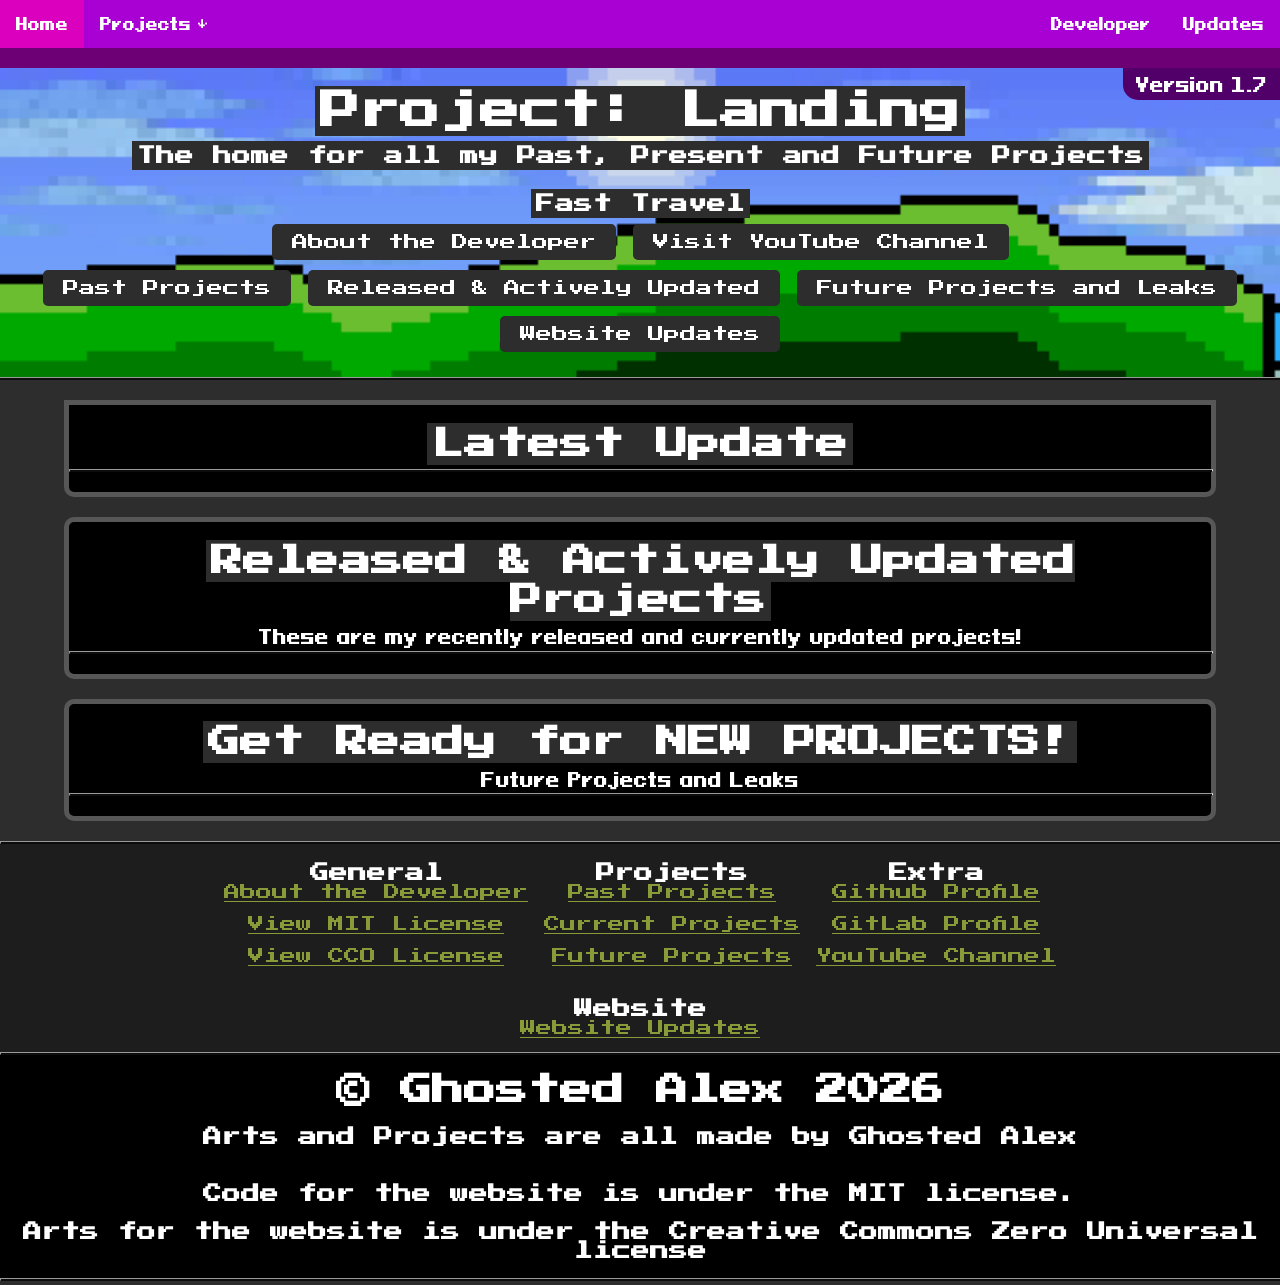
==== commit e3f48497: "Release Version 1.7" ====
--- a/index.html
+++ b/index.html
@@ -4,9 +4,11 @@
 <head>
     <meta charset="UTF-8">
     <meta name="viewport" content="width=device-width, initial-scale=1.0">
+    <!-- <meta http-equiv="Content-Security-Policy" content="default-src 'self'; style-src 'self' 'unsafe-inline'; connect-src 'self' https://gitlab.com https://api.allorigins.win ws://127.0.0.1:3001;"> -->
     <title>Project: Landing</title>
     <link rel="shortcut icon" href="assets/images/icon.ico" type="image/x-icon">
     <link rel="stylesheet" href="assets/styles/main.css">
+    
 </head>
 
 <body>
@@ -30,51 +32,12 @@
     <div id="desktop">
         <nav id="navBar">
             <ul id="nav_links">
-                <div class="nav-left">
-                    <li>
-                        <a id="active">
-                            <span>Home</span>
-                        </a>
-                    </li>
-                    <li>
-                        <div class="dropdown">
-                            <button class="dropbtn">Projects &darr;</button>
-                            <div class="dropdown-content">
-                                <a href="index.html#past" class="clean-link">
-                                    <span>Past Projects</span>
-                                </a>
-                                <a href="index.html#now" class="clean-link">
-                                    <span>Released & Actively Updated Projects</span>
-                                </a>
-                                <a href="index.html#future" class="future_ajacent clean-link">
-                                    <span>Future Projects and Leaks</span>
-                                </a>
-                                <div class="depth-effect"><br></div>
-                            </div>
-                        </div>
-                    </li>
-                </div>
-                <div class="nav-right">
-                    <li>
-                        <a href="developer.html">
-                            <span>Developer</span>
-                        </a>
-                    </li>
-                    <li>
-                        <a href="releases.html">
-                            <span>Releases</span>
-                        </a>
-                    </li>
-                    <li>
-                        <a href="update.html">
-                            <span>Updates</span>
-                        </a>
-                    </li>
-                </div>
+                <div class="nav-left"></div>
+                <div class="nav-right"></div>
             </ul>
             <div class="depth-effect"><br></div>
             <div class="right version_banner">
-                <h3>Version <span class="version">{VERSION_PLACEHOLDER}</span></h3>
+                <h3>Version <span class="version">NO VERSION AVAILABLE</span></h3>
             </div>
         </nav>
         <div class="center">
@@ -82,33 +45,25 @@
                 <h1 class="big"><code>Project: Landing</code></h1>
                 <h3><code>The home for all my Past, Present and Future Projects</code></h3>
 
+                <br>
+
                 <h3><code>Fast Travel</code></h3>
             
-                <div class="button-container">
+                <div>
                     <button onclick="window.location.href='developer.html'">About the Developer</button>
                     <button onclick="window.location.href='https://www.youtube.com/@ghostedalex06'">Visit YouTube Channel</button>
+                    <br>
+                    <button onclick="window.location.href='./past.html'">Past Projects</button>
+                    <button onclick="window.location.href='#now'">Released & Actively Updated</button>
+                    <button onclick="window.location.href='#future'">Future Projects and Leaks</button>
+                    <br>
+                    <button onclick="window.location.href='./update.html'">Website Updates</button>
                 </div>
-            
-                <div class="button-container">
-                    <button onclick="window.location.href='#past'">Past Projects</button>
-                    <button onclick="window.location.href='#now'">Released & Actively Updated</button>
-                    <button onclick="window.location.href='#future'" class="future_ajacent">Future Projects and Leaks</button>
-                </div>
+                <br>
                 <hr class="no_limit">
             </div>
             <div class="center_content">
                 <br>
-                <div id="new_release">
-                    <br>
-                    <h1><code>Newest Release</code></h1>
-                    <hr class="no_limit">
-                    <h2>Want to see what was released?</h2>
-                    <h2>The Releases page has changed locations</h2>
-                    <a href="releases.html">
-                        <button>Releases</button>
-                    </a>
-                    <br>
-                </div>
                 <div id="new_update">
                     <br>
                     <h1><code>Latest Update</code></h1>
@@ -131,20 +86,17 @@
                     <hr class="no_limit">
                     <br>
                 </div>
-                <br>
-                <div id="past">
-                    <br>
-                    <h1><code>Past Projects</code></h1>
-                    <hr class="no_limit">
-                    <br>
-                </div>
             </div>
         </div>
         <br>
     </div>
+
     <iframe id="footer-iframe" src="assets/share/footer.html" style="width: 100%; height: 1095px;" frameborder="0"></iframe>
+
     <script src="assets/scripts/main.js"></script>
+    <script src="assets/scripts/projects.js"></script>
+    <script src="assets/scripts/navigation.js"></script>
+    <script src="assets/scripts/iframe.js"></script>
 </body>
 
-
 </html>
--- a/assets/styles/main.css
+++ b/assets/styles/main.css
@@ -7,10 +7,26 @@
 */
 
 body {
-    background-color: #1c1c1c;
+    background-color: #2d2d2d;
     color: #ffffff;
     font-family: pixel;
     margin: 0px;
+    user-select: none;
+    -webkit-user-drag: none;
+}
+
+body.nav {
+    background-color: transparent;
+    color: #ffffff;
+    font-family: pixel;
+    margin: 0px;
+}
+
+#navbar-iframe {
+    background-color: transparent;
+    width: 100%;
+    border: none;
+    height: 100px;
 }
 
 footer {
@@ -39,10 +55,8 @@
     overflow-y: hidden;
 }
 
-footer .powered-by {
-    font-size: 0.8em;
-    color: #818181;
-    text-transform: lowercase;
+footer #links {
+    background-color: #1d1d1d;
 }
 
 /* Example logic to separate the legal block from the engine brand */
@@ -68,6 +82,7 @@
     margin-top: 13px;
 }
 
+/* THIS BLOCK IS NO LONGER BEING USED FOR THE HOMEPAGE, IT IS NOW BEING USED ON THE RELEASES PAGE */
 #new_release {
     border-top-left-radius: 10px;
     border-top-right-radius: 10px;
@@ -76,16 +91,18 @@
     border-left: 5px solid #575757;
     border-top: 5px solid #575757;
     border-right: 5px solid #575757;
-    border-bottom: 1px solid #575757;
+    border-bottom: 5px solid #575757;
     background-color: #000000;
 }
+/* ––------------------------------------------------------------------------------------------------- */
+
 #new_update {
     border-top-left-radius: 0px;
     border-top-right-radius: 0px;
     border-bottom-left-radius: 10px;
     border-bottom-right-radius: 10px;
     border-left: 5px solid #575757;
-    border-top: 1px solid #575757;
+    border-top: 5px solid #575757;
     border-right: 5px solid #575757;
     border-bottom: 5px solid #575757;
     background-color: #000000;
@@ -317,6 +334,10 @@
     width: 100%;
 } */
 
+#navbar-iframe {
+    position: fixed;
+}
+
 ul#nav_links {
     display: flex;
     justify-content: space-between;
@@ -327,11 +348,15 @@
     list-style: none;
 }
 
+.navbar, #navBar {
+    background-color: transparent;
+}
+
 .version_banner {
     position: absolute;
     right: 0px;
     top: 100%; /* Positions it exactly at the bottom edge of the nav */
-    background-color: #a200d3;
+    background-color: #500068;
     padding: 2px 10px;
     border-radius: 0 0 0px 15px;
     color: white;
@@ -397,6 +422,10 @@
 @font-face {
     font-family: press_start;
     src: url(../fonts/PressStart2P-Regular.ttf);
+}
+
+.navbar, #navBar, .dropdown-content, .dropbtn {
+    pointer-events: auto; /* Re-enables clicks for all interactive parts of the navbar */
 }
 
 .dropdown {
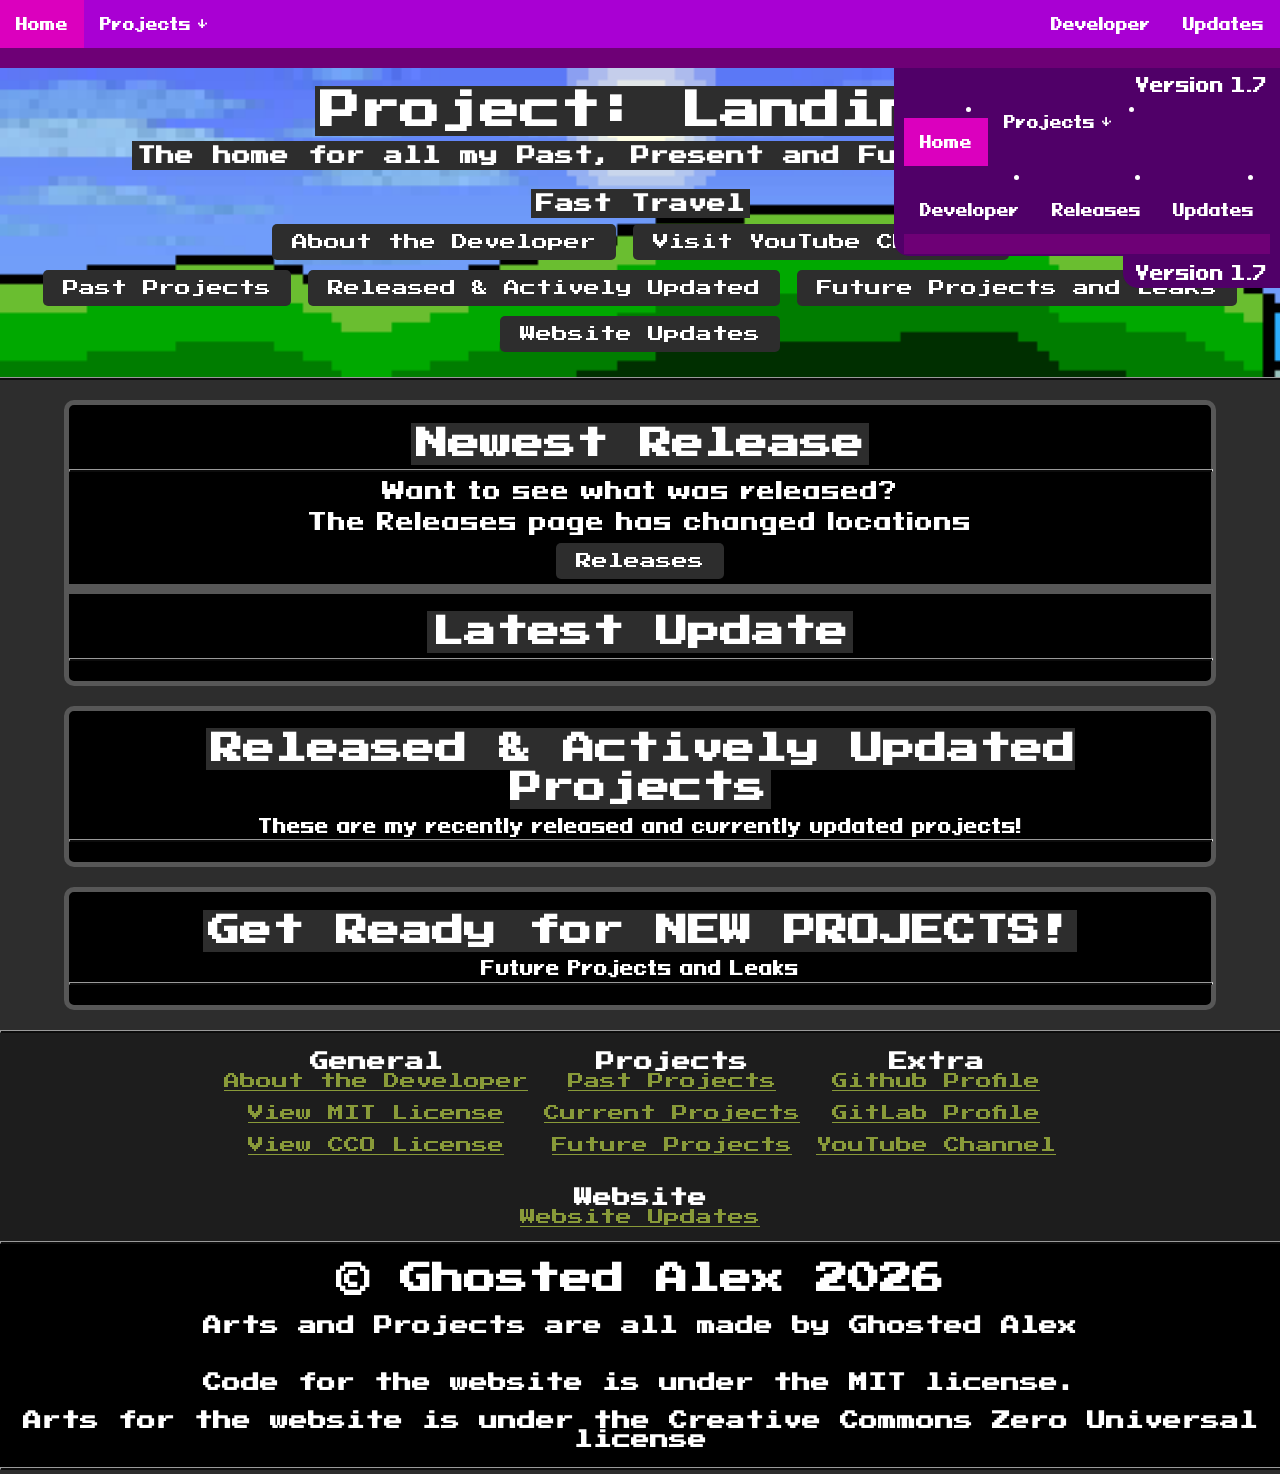
==== commit 329973d3: "Release Version 1.7" ====
--- a/index.html
+++ b/index.html
@@ -38,6 +38,51 @@
             <div class="depth-effect"><br></div>
             <div class="right version_banner">
                 <h3>Version <span class="version">NO VERSION AVAILABLE</span></h3>
+                <div class="nav-left">
+                    <li>
+                        <a id="active">
+                            <span>Home</span>
+                        </a>
+                    </li>
+                    <li>
+                        <div class="dropdown">
+                            <button class="dropbtn">Projects &darr;</button>
+                            <div class="dropdown-content">
+                                <a href="index.html#past" class="clean-link">
+                                    <span>Past Projects</span>
+                                </a>
+                                <a href="index.html#now" class="clean-link">
+                                    <span>Released & Actively Updated Projects</span>
+                                </a>
+                                <a href="index.html#future" class="future_ajacent clean-link">
+                                    <span>Future Projects and Leaks</span>
+                                </a>
+                                <div class="depth-effect"><br></div>
+                            </div>
+                        </div>
+                    </li>
+                </div>
+                <div class="nav-right">
+                    <li>
+                        <a href="developer.html">
+                            <span>Developer</span>
+                        </a>
+                    </li>
+                    <li>
+                        <a href="releases.html">
+                            <span>Releases</span>
+                        </a>
+                    </li>
+                    <li>
+                        <a href="update.html">
+                            <span>Updates</span>
+                        </a>
+                    </li>
+                </div>
+            </ul>
+            <div class="depth-effect"><br></div>
+            <div class="right version_banner">
+                <h3>Version <span class="version">{VERSION_PLACEHOLDER}</span></h3>
             </div>
         </nav>
         <div class="center">
@@ -64,6 +109,17 @@
             </div>
             <div class="center_content">
                 <br>
+                <div id="new_release">
+                    <br>
+                    <h1><code>Newest Release</code></h1>
+                    <hr class="no_limit">
+                    <h2>Want to see what was released?</h2>
+                    <h2>The Releases page has changed locations</h2>
+                    <a href="releases.html">
+                        <button>Releases</button>
+                    </a>
+                    <br>
+                </div>
                 <div id="new_update">
                     <br>
                     <h1><code>Latest Update</code></h1>
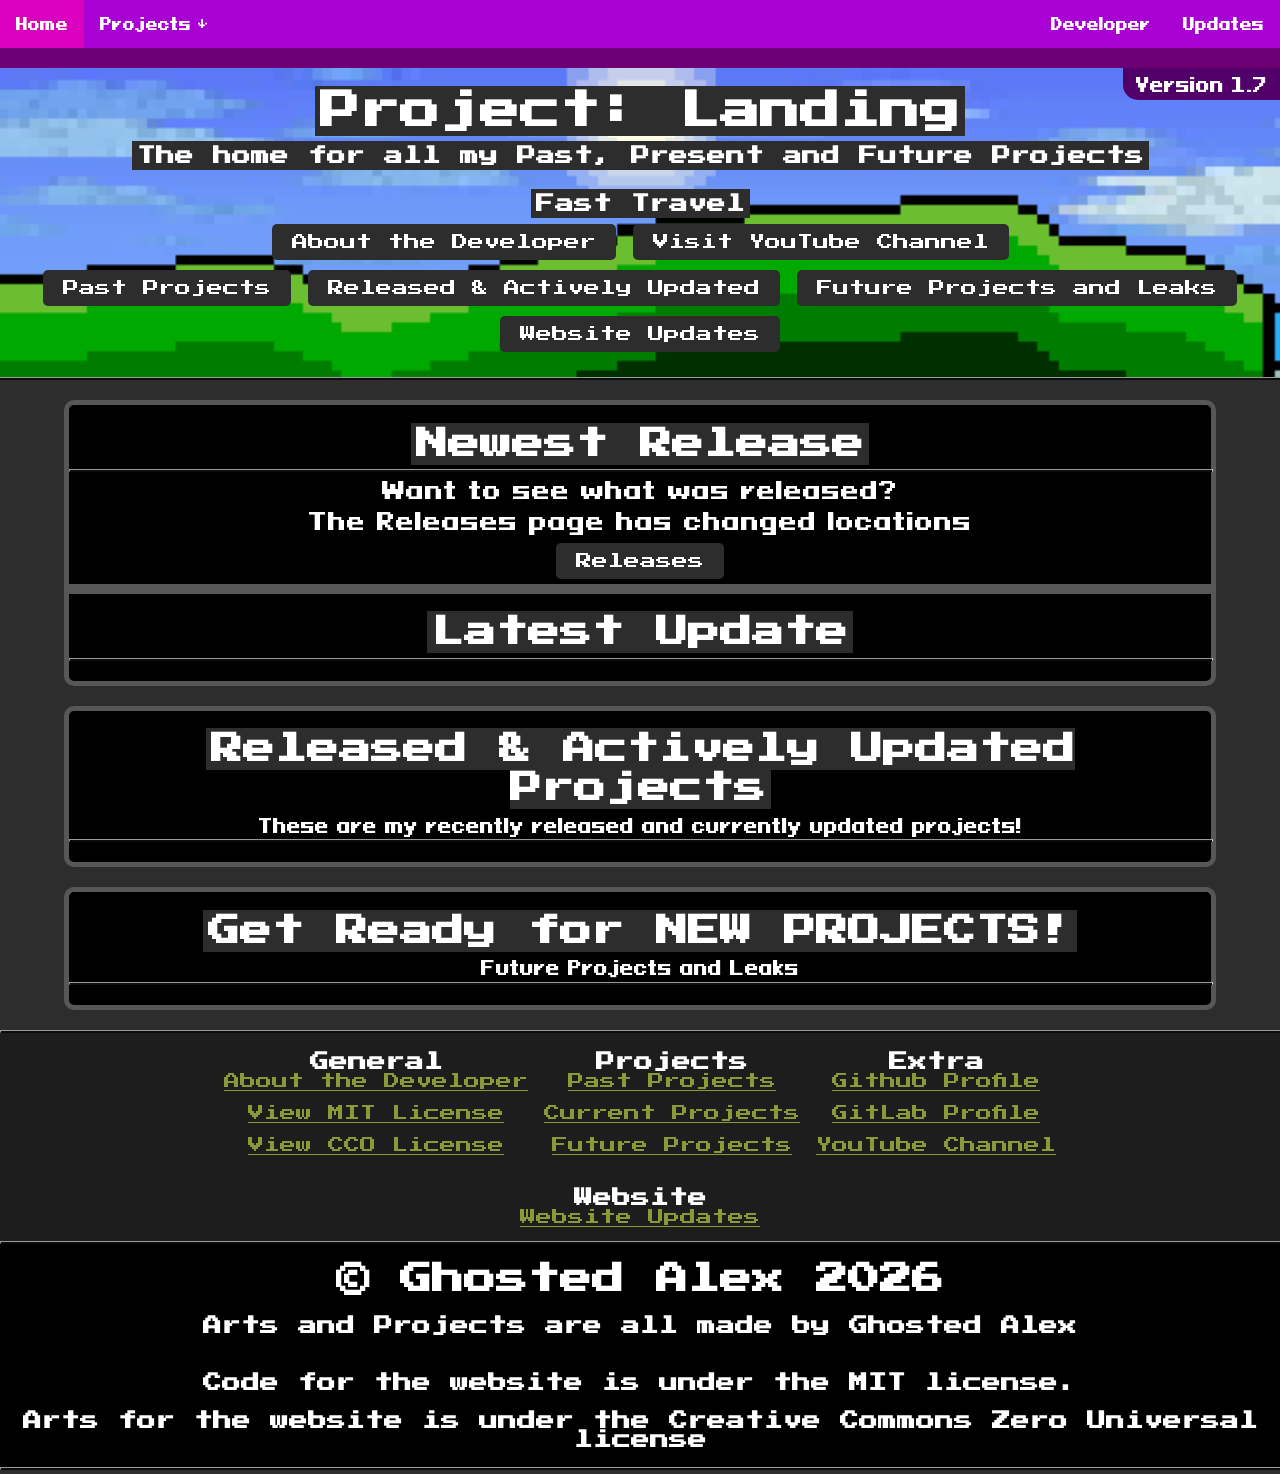
==== commit 637f75c1: "Release Version 1.7" ====
--- a/index.html
+++ b/index.html
@@ -38,52 +38,6 @@
             <div class="depth-effect"><br></div>
             <div class="right version_banner">
                 <h3>Version <span class="version">NO VERSION AVAILABLE</span></h3>
-                <div class="nav-left">
-                    <li>
-                        <a id="active">
-                            <span>Home</span>
-                        </a>
-                    </li>
-                    <li>
-                        <div class="dropdown">
-                            <button class="dropbtn">Projects &darr;</button>
-                            <div class="dropdown-content">
-                                <a href="index.html#past" class="clean-link">
-                                    <span>Past Projects</span>
-                                </a>
-                                <a href="index.html#now" class="clean-link">
-                                    <span>Released & Actively Updated Projects</span>
-                                </a>
-                                <a href="index.html#future" class="future_ajacent clean-link">
-                                    <span>Future Projects and Leaks</span>
-                                </a>
-                                <div class="depth-effect"><br></div>
-                            </div>
-                        </div>
-                    </li>
-                </div>
-                <div class="nav-right">
-                    <li>
-                        <a href="developer.html">
-                            <span>Developer</span>
-                        </a>
-                    </li>
-                    <li>
-                        <a href="releases.html">
-                            <span>Releases</span>
-                        </a>
-                    </li>
-                    <li>
-                        <a href="update.html">
-                            <span>Updates</span>
-                        </a>
-                    </li>
-                </div>
-            </ul>
-            <div class="depth-effect"><br></div>
-            <div class="right version_banner">
-                <h3>Version <span class="version">{VERSION_PLACEHOLDER}</span></h3>
-            </div>
         </nav>
         <div class="center">
             <div class="title-image">
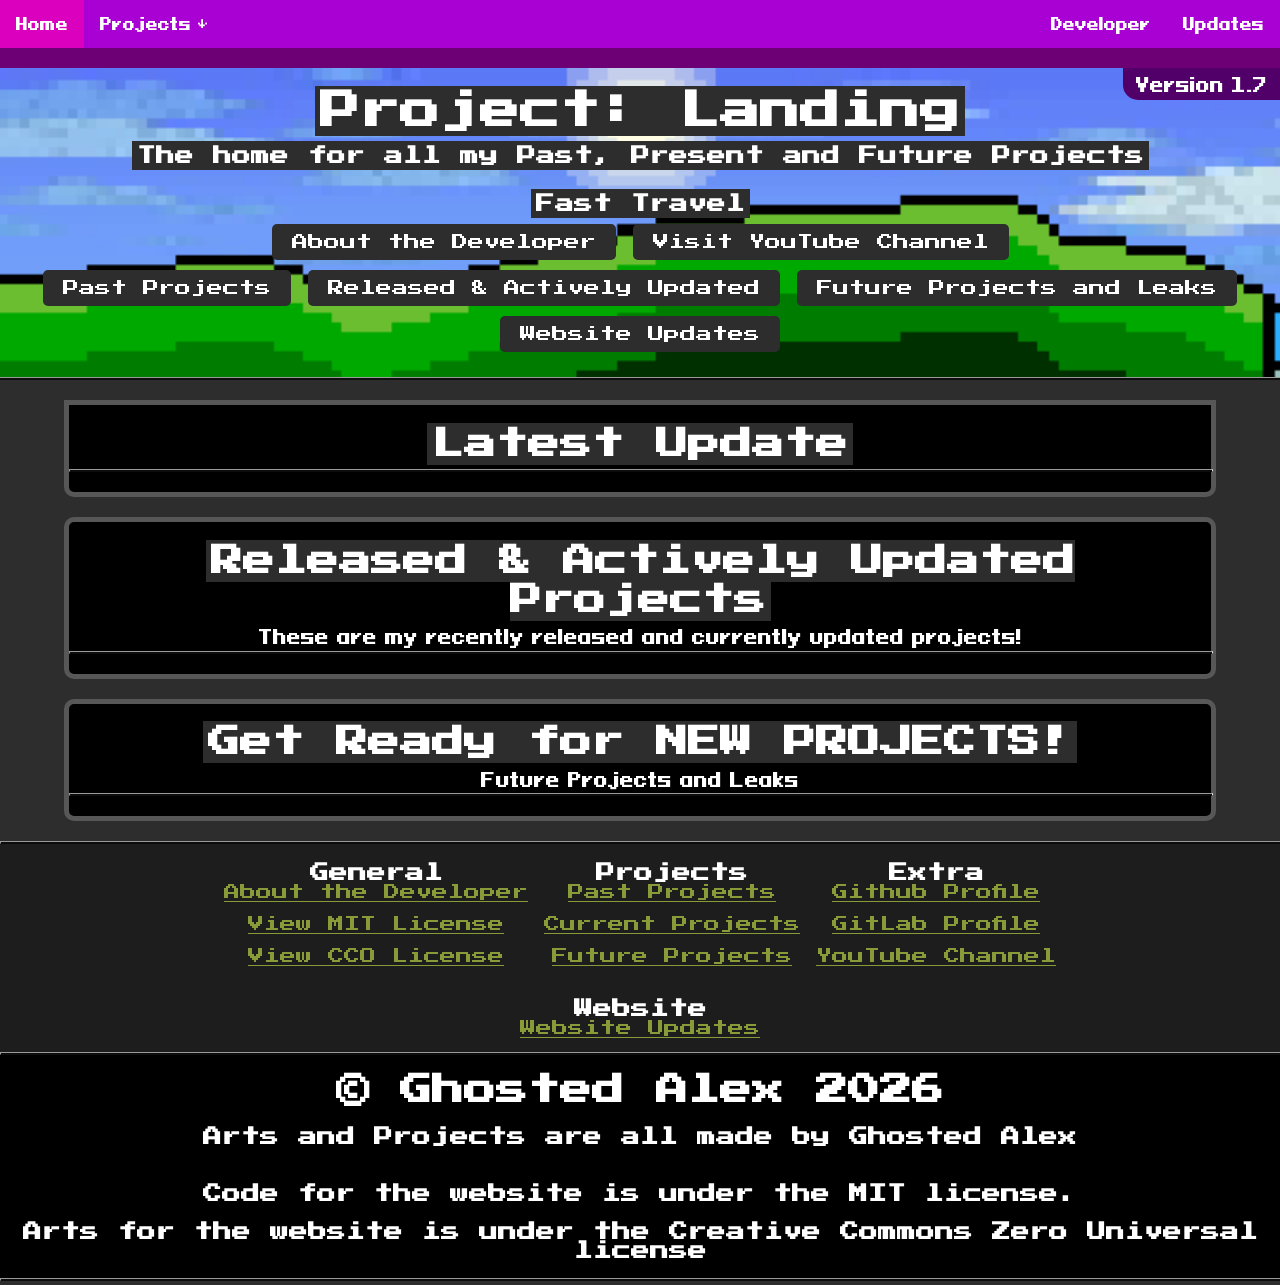
==== commit c52b040a: "Release Version 1.7" ====
--- a/index.html
+++ b/index.html
@@ -63,17 +63,6 @@
             </div>
             <div class="center_content">
                 <br>
-                <div id="new_release">
-                    <br>
-                    <h1><code>Newest Release</code></h1>
-                    <hr class="no_limit">
-                    <h2>Want to see what was released?</h2>
-                    <h2>The Releases page has changed locations</h2>
-                    <a href="releases.html">
-                        <button>Releases</button>
-                    </a>
-                    <br>
-                </div>
                 <div id="new_update">
                     <br>
                     <h1><code>Latest Update</code></h1>
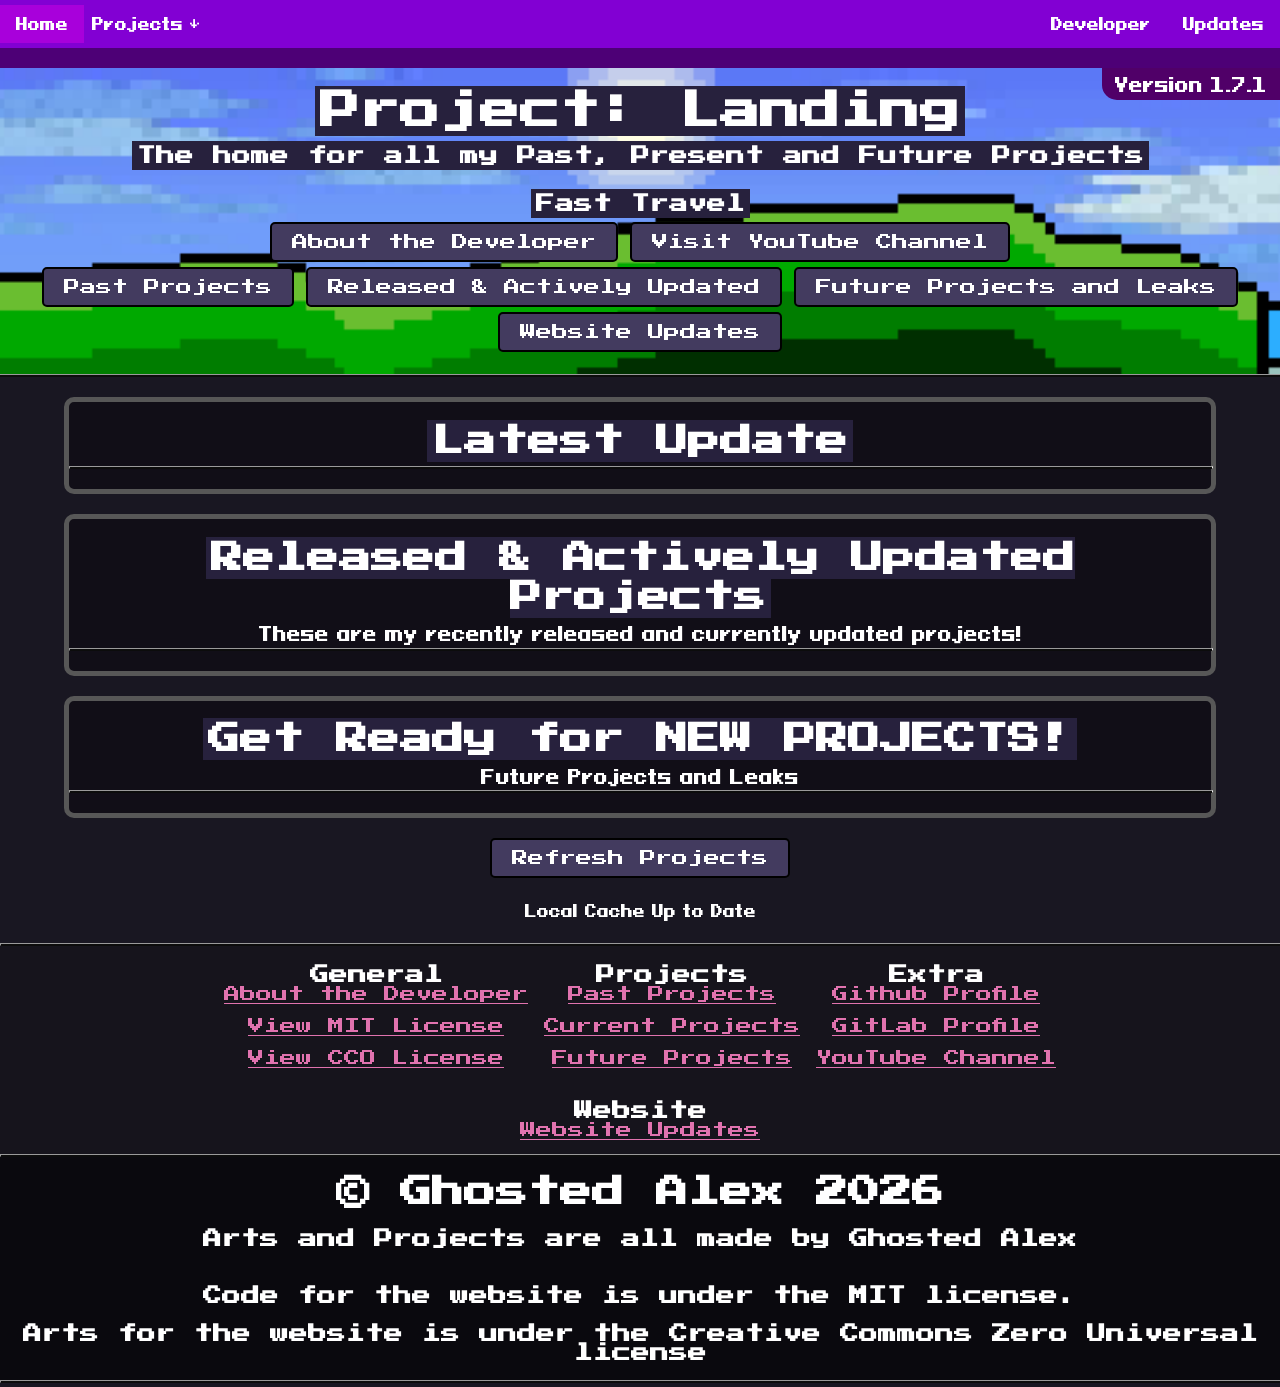
==== commit 96137f26: "Update 1.7.1" ====
--- a/index.html
+++ b/index.html
@@ -86,6 +86,8 @@
                     <br>
                 </div>
             </div>
+            <button id="refresh-projects-btn" style="margin: 20px 0;">Refresh Projects</button>
+            <p id="refresh-projects-status">Local Cache Up to Date</p>
         </div>
         <br>
     </div>
--- a/assets/styles/main.css
+++ b/assets/styles/main.css
@@ -7,12 +7,11 @@
 */
 
 body {
-    background-color: #2d2d2d;
+    background-color: #191722;
     color: #ffffff;
     font-family: pixel;
     margin: 0px;
     user-select: none;
-    -webkit-user-drag: none;
 }
 
 body.nav {
@@ -30,7 +29,7 @@
 }
 
 footer {
-    background-color: #000000;
+    background-color: #0a090e;
     color: #ffffff;
     font-family: press_start;
     margin: 0px;
@@ -56,7 +55,7 @@
 }
 
 footer #links {
-    background-color: #1d1d1d;
+    background-color: #16141C;
 }
 
 /* Example logic to separate the legal block from the engine brand */
@@ -92,20 +91,26 @@
     border-top: 5px solid #575757;
     border-right: 5px solid #575757;
     border-bottom: 5px solid #575757;
-    background-color: #000000;
+    background-color: #110e17;
 }
 /* ––------------------------------------------------------------------------------------------------- */
 
 #new_update {
-    border-top-left-radius: 0px;
-    border-top-right-radius: 0px;
+    border-top-left-radius: 10px;
+    border-top-right-radius: 10px;
     border-bottom-left-radius: 10px;
     border-bottom-right-radius: 10px;
     border-left: 5px solid #575757;
     border-top: 5px solid #575757;
     border-right: 5px solid #575757;
     border-bottom: 5px solid #575757;
-    background-color: #000000;
+    background-color: #110e17;
+}
+
+#now, #future, #past {
+    border-radius: 10px;
+    border: 5px solid #575757;
+    background-color: #110e17;
 }
 
 hr.subsection {
@@ -131,19 +136,33 @@
 }
 
 button {
-    background-color: #2d2d2d;
+    background-color: #433b5f;
     color: #ffffff;
-    border: none;
+    border: 2.5px solid #000000;
     padding: 10px 20px;
     border-radius: 5px;
     cursor: pointer;
     font-size: 1em;
     font-family: press_start;
-    margin: 5px;
+    margin: 2.5px;
+}
+
+button:disabled {
+    background-color: #09070c;
+    color: #a6a6a6;
+    cursor: not-allowed;
 }
 
 button:hover {
-    background-color: #434343;
+    background-color: #5b5085;
+    border: 2.5px solid #ffffff;
+}
+
+button:hover:disabled {
+    background-color: #09070c;
+    border: 2.5px solid #000000;
+    color: #a6a6a6;
+    cursor: not-allowed;
 }
 
 .center {
@@ -160,7 +179,7 @@
 }
 
 code {
-    background-color: #2d2d2d;
+    background-color: #27213d;
     padding: 5px;
     font-family: press_start;
     color: #ffffff;
@@ -216,12 +235,6 @@
 img.project_image {
     border-bottom-left-radius: 0px !important;
     border-bottom-right-radius: 0px !important;
-}
-
-#now, #future, #past {
-    border-radius: 10px;
-    border: 5px solid #575757;
-    background-color: #000000;
 }
 
 div.gallery {
@@ -315,7 +328,7 @@
 }
 
 nav#navBar {
-    background-color: #a900d3;
+    background-color: #8200d3;
     position: fixed;
     top: 0;
     left: 0;
@@ -368,11 +381,21 @@
 
 div.depth-effect{
     padding: 0px;
-    background-color: #6e0076;
+    background-color: #4d0076;
 }
 div.depth-effect-v2{
     padding: 0px;
-    background-color: #ad00ad;
+    background-color: #6800ad;
+}
+
+#developer {
+    border-top: 5px solid #4e4e4e;
+    border-bottom: 5px solid #4e4e4e;
+    width: 100%;
+    background-image: url("../images/developer_background.png");
+    background-repeat: no-repeat;
+    background-position: center;
+    background-size: cover;
 }
 
 a {
@@ -393,24 +416,26 @@
     display: block;
     color: white;
     text-align: center;
-    padding: 14px 16px;
+    padding: 9px 16px;
+    margin-top: 5px;
+    margin-bottom: 5px;
     text-decoration: none;
 }
 li a:hover:not(#active) {
-    background-color: #d000ff;
+    background-color: #9900ff;
     cursor: pointer;
 }
 li a#active:hover:not(#active) {
-    background-color: #d000ff;
+    background-color: #a600ff;
     cursor: pointer;
 }
 
 li a#active {
-    background-color: #db00be;
+    background-color: #a800db;
     cursor: not-allowed;
 }
 li a:hover#active{
-    background-color: #ff44e6;
+    background-color: #c444ff;
     cursor: not-allowed;
 }
 
@@ -431,6 +456,8 @@
 .dropdown {
     float: left;
     overflow: hidden;
+    margin-top: 5px;
+    margin-bottom: 5px;
 }
 /* position: fixed;
 top: 0;
@@ -442,25 +469,25 @@
     border: none;
     outline: none;
     color: rgb(255, 255, 255);
-    padding: 14px 16px;
     background-color: inherit;
     font-family: inherit;
     margin: 0;
+    padding: 9px 8px;
 }
 
 .navbar a:hover, .dropdown:hover .dropbtn {
-    background-color: rgb(238, 0, 255);
+    background-color: rgb(170, 0, 255);
 }
 
 .dropdown-content {
     display: none;
-    background-color: #9300ac;
+    background-color: #6400ac;
     min-width: 160px;
     box-shadow: 0px 8px 16px 0px rgba(0, 0, 0, 0.2);
     z-index: 1;
     position: fixed;
     margin-left: 85px;
-    margin-top: 48px;
+    margin-top: 44px;
     top: 0;
     left: 0;
     z-index: 1000;
@@ -521,6 +548,17 @@
     color: #899a39;
 }
 
+.color.pink {
+    color: #e173af;
+}
+
+.color.green:hover {
+    color: #c4da65;
+}
+
+.color.pink:hover {
+    color: #ffa7d7;
+}
 #developer {
     padding-top: 40px;
     padding-bottom: 10px;
